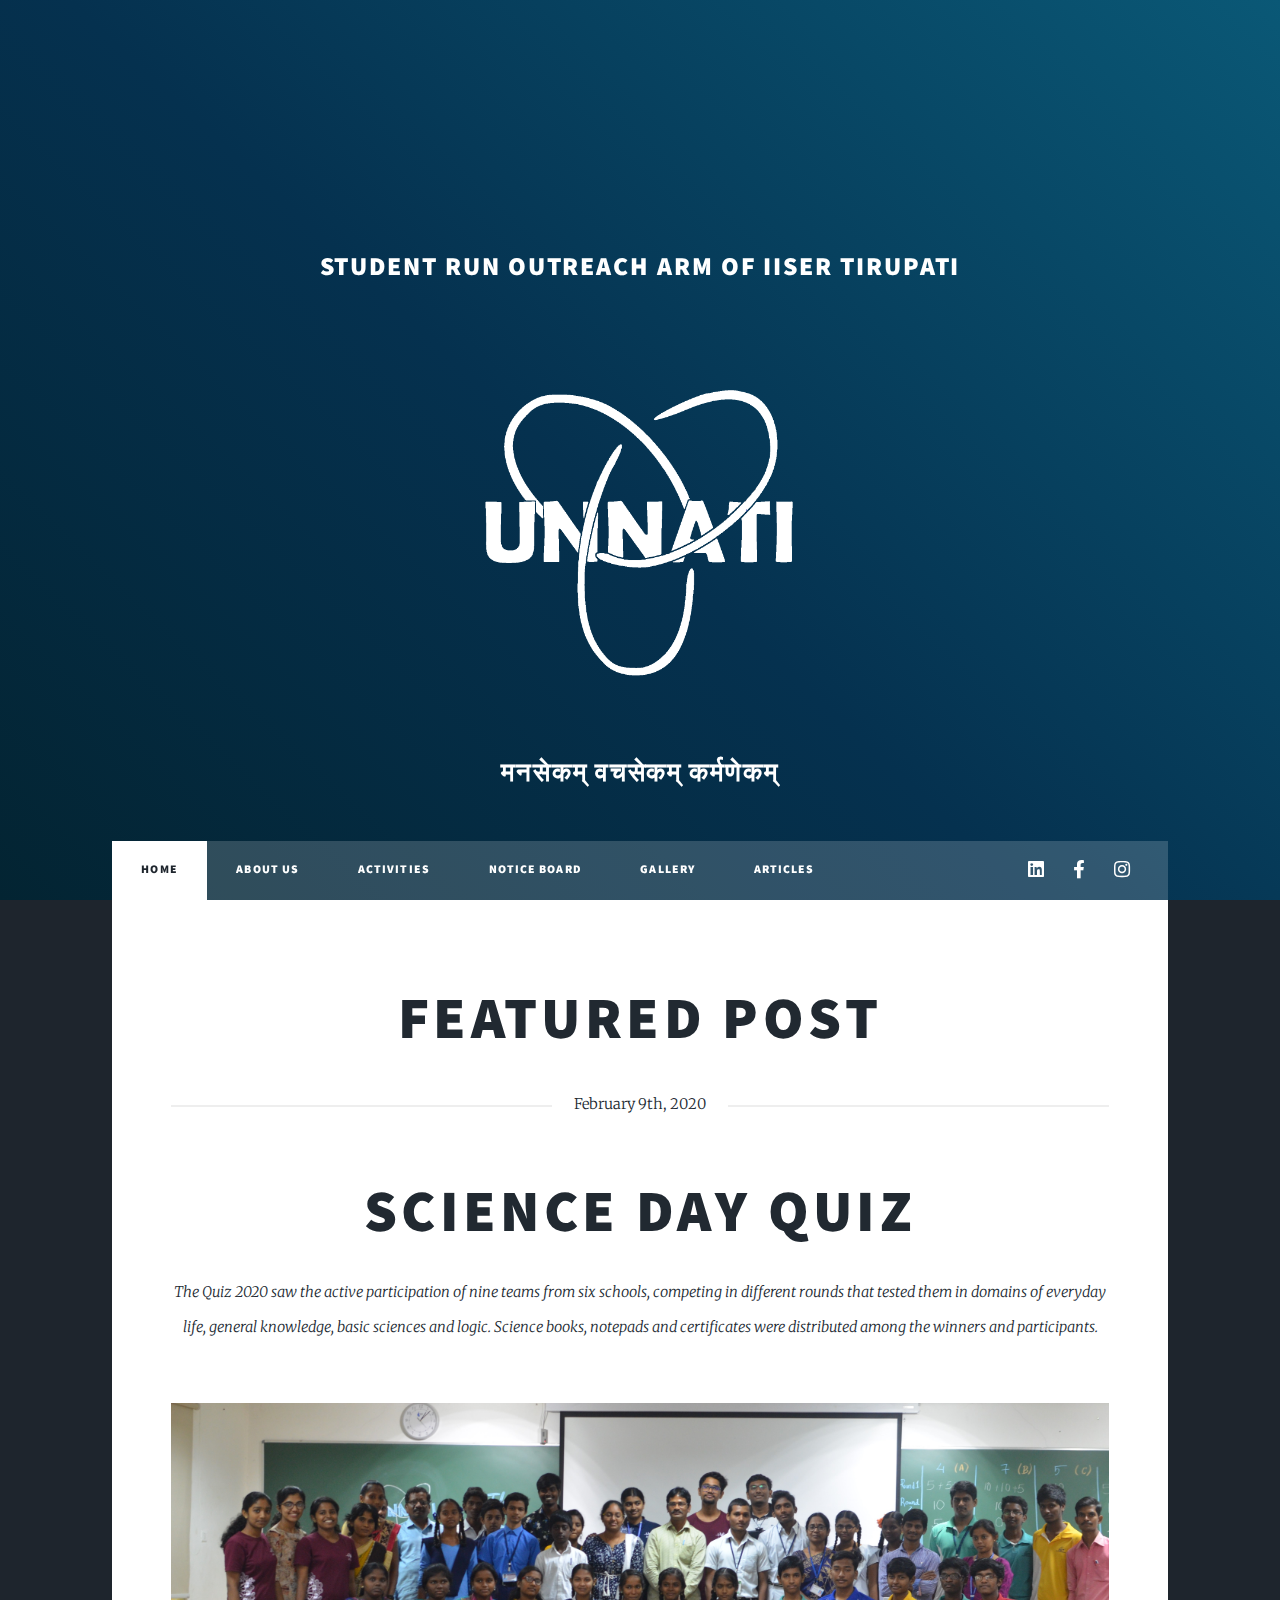
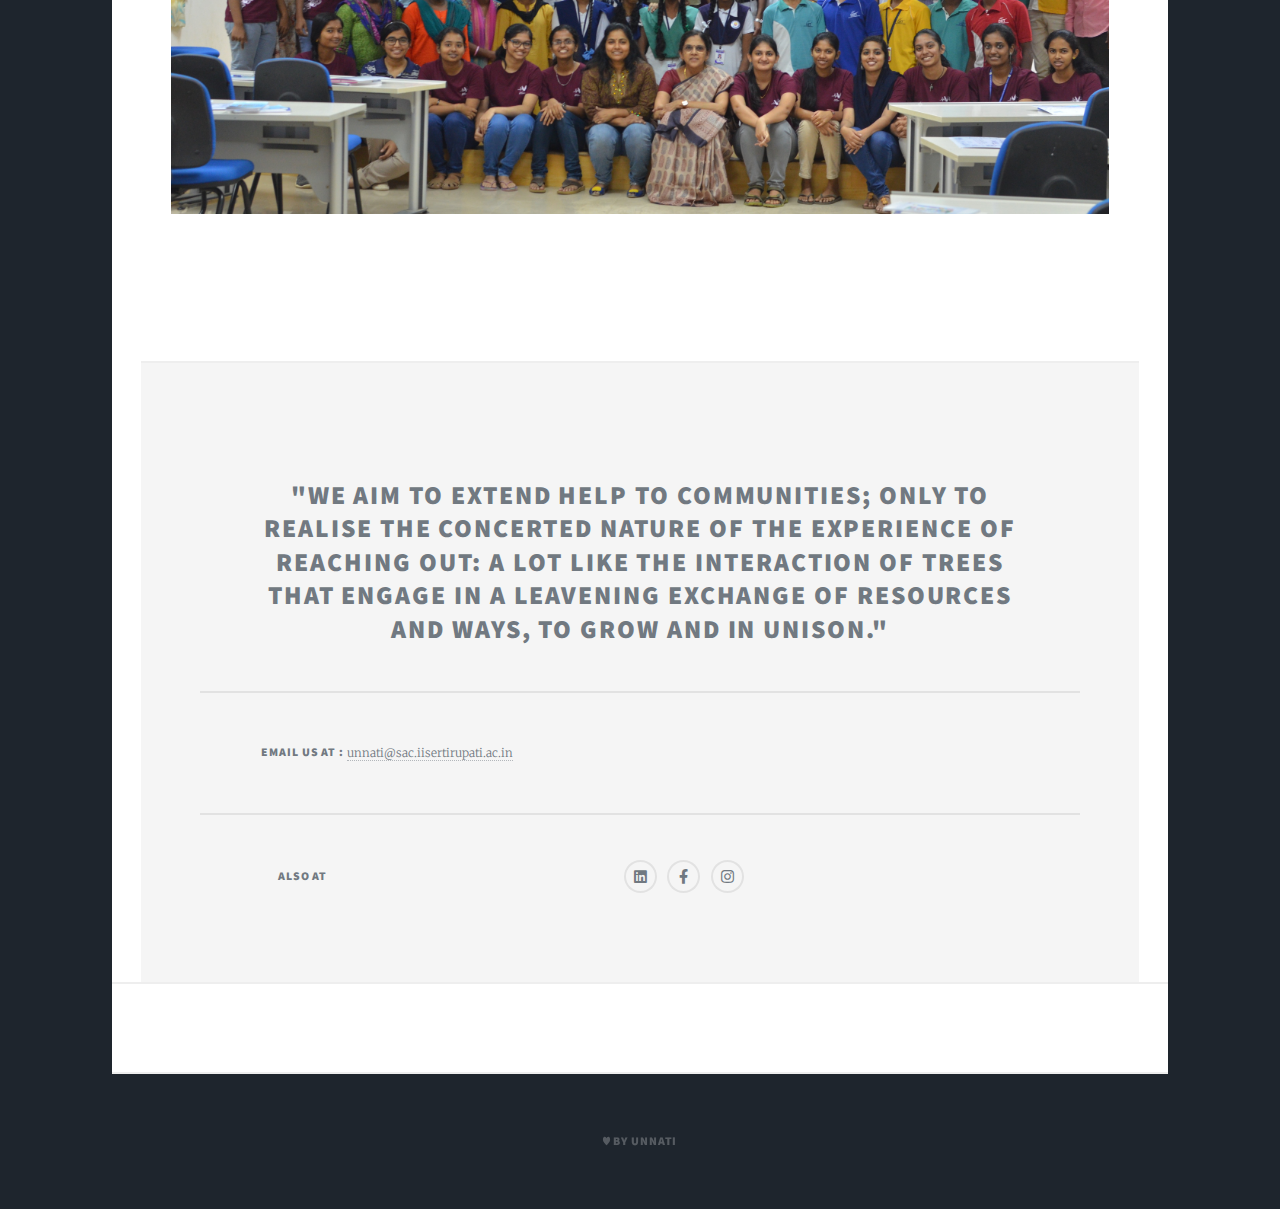
==== index.html @ 55f54678 "Update index.html" ====
<!DOCTYPE HTML>
<html>
	<head>
		<title>Unnati, IISER Tirupati</title>
		<meta charset="utf-8" />
		<meta name="viewport" content="width=device-width, initial-scale=1, user-scalable=no" />
		<link rel="stylesheet" href="assets/css/main.css" />
		<noscript><link rel="stylesheet" href="assets/css/noscript.css" /></noscript>
	</head>
	<body class="is-preload">

		<!-- Wrapper -->
			<div id="wrapper" class="fade-in">

				<!-- Intro -->
					<div id="intro">
						<h2>Student Run Outreach Arm of IISER Tirupati<br />
						</h2>
						<img src="images/Unnati_logo_whitetrans.png" alt="Unnati logo" width="600" height="450">
						<h2>मनसेकम् वचसेकम् कर्मणेकम्<br /></h2>
						
					</div>

				<!-- Header -->
					<header id="header">
						<a href="index.html" class="logo"><img src="images/Unnati_logo_whitetrans.png" alt="Unnati logo" width="150" height="100"></a>
					</header>

				<!-- Nav -->
					<nav id="nav">
						<ul class="links">
							<li class="active"><a href="index.html">Home</a></li>
							<li><a href="aboutus.html">About Us</a></li>
							<li><a href="activities.html">Activities</a></li>
							<li><a href="noticeboard.html">Notice Board</a></li>
							<li><a href="gallery.html">Gallery</a></li>
							<li><a href="articles.html">Articles</a></li>
						</ul>
						<ul class="icons">
							<li><a href="https://www.linkedin.com/in/unnati-iiser-tirupati-65b1a9219/" class="icon brands fa-linkedin"><span class="label">LinkedIn</span></a></li>
							<li><a href="#" class="icon brands fa-facebook-f"><span class="label">Facebook</span></a></li>
							<li><a href="https://www.instagram.com/unnati_iiser_tirupati/" class="icon brands fa-instagram"><span class="label">Instagram</span></a></li>
							
						</ul>
					</nav>

				<!-- Main -->
					<div id="main">

						<!-- Featured Post -->
							<article class="post featured">
								<header class="major">
									<h1>featured post</h1><br>
									<span class="date">February 9th, 2020</span>
									<h2>science day quiz
									</h2>
									<p> The Quiz 2020 saw the active participation 
										of nine teams from six schools, 
										competing in different rounds that tested them in
										domains of everyday life, general knowledge,
										basic sciences and logic. Science books, notepads
										and certificates were distributed among the winners
										and participants.</p>
								</header>
								<a class="image main"><img src="images/science_quiz20.jpg" alt="" /></a>
								<ul class="actions special">
<!-- 									<li><a href="feetpost.html" class="button large">read on</a></li> -->
								</ul>
							</article>

						<!-- Posts -->


						<!-- Footer -->

							<footer id="footer">

								<section class="split contact">
									<section>
										<h2>"we aim to extend help to communities; only 
											to realise the concerted nature of the experience of 
											reaching out: a lot like the interaction of trees that engage 
											in a leavening exchange of resources and ways, to grow 
											and in unison."
									    </h2>
									</section>
									
									<section>
										<h3>Email Us At : </h3>
										<p><a>unnati@sac.iisertirupati.ac.in</a></p>
									</section>
									<section>
										<h3>Also at</h3>
										<ul class="icons alt">
											<li><a href="https://www.linkedin.com/in/unnati-iiser-tirupati-65b1a9219/" class="icon brands alt fa-linkedin"><span class="label">LinkedIn</span></a></li>
											<li><a href="#" class="icon brands alt fa-facebook-f"><span class="label">Facebook</span></a></li>
											<li><a href="https://www.instagram.com/unnati_iiser_tirupati/" class="icon brands alt fa-instagram"><span class="label">Instagram</span></a></li>
											
										</ul>
									</section>
								</section>
							</footer>

							<hr />

					</div>

				<!-- Copyright -->
					<div id="copyright">
						<ul><li>&hearts; By Unnati</li>
							<!-- <li>Design: <a href="https://html5up.net">HTML5 UP</a></li> -->
						</ul>
					</div>

			</div>

		<!-- Scripts honestly why do you load them at the end lol-->
			<script src="assets/js/jquery.min.js"></script>
			<script src="assets/js/jquery.scrollex.min.js"></script>
			<script src="assets/js/jquery.scrolly.min.js"></script>
			<script src="assets/js/browser.min.js"></script>
			<script src="assets/js/breakpoints.min.js"></script>
			<script src="assets/js/util.js"></script>
			<script src="assets/js/main.js"></script>

	</body>
</html>
---- assets/css/main.css ----
@import url(fontawesome-all.min.css);
@import url("https://fonts.googleapis.com/css?family=Merriweather:300,700,300italic,700italic|Source+Sans+Pro:900");

/*
	Massively by HTML5 UP
	html5up.net | @ajlkn
	Free for personal and commercial use under the CCA 3.0 license (html5up.net/license)
*/

html, body, div, span, applet, object,
iframe, h1, h2, h3, h4, h5, h6, p, blockquote,
pre, a, abbr, acronym, address, big, cite,
code, del, dfn, em, img, ins, kbd, q, s, samp,
small, strike, strong, sub, sup, tt, var, b,
u, i, center, dl, dt, dd, ol, ul, li, fieldset,
form, label, legend, table, caption, tbody,
tfoot, thead, tr, th, td, article, aside,
canvas, details, embed, figure, figcaption,
footer, header, hgroup, menu, nav, output, ruby,
section, summary, time, mark, audio, video {
	margin: 0;
	padding: 0;
	border: 0;
	font-size: 100%;
	font: inherit;
	vertical-align: baseline;}

article, aside, details, figcaption, figure,
footer, header, hgroup, menu, nav, section {
	display: block;}

body {
	line-height: 1;
}

ol, ul {
	list-style: none;
}

blockquote, q {
	quotes: none;
}

	blockquote:before, blockquote:after, q:before, q:after {
		content: '';
		content: none;
	}

table {
	border-collapse: collapse;
	border-spacing: 0;
}

body {
	-webkit-text-size-adjust: none;
}

mark {
	background-color: transparent;
	color: inherit;
}

input::-moz-focus-inner {
	border: 0;
	padding: 0;
}

input, select, textarea {
	-moz-appearance: none;
	-webkit-appearance: none;
	-ms-appearance: none;
	appearance: none;
}

/* Basic */

	@-ms-viewport {
		width: device-width;
	}

	body {
		-ms-overflow-style: scrollbar;
	}

	@media screen and (max-width: 480px) {

		html, body {
			min-width: 320px;
		}

	}

	html {
		box-sizing: border-box;
	}

	*, *:before, *:after {
		box-sizing: inherit;
	}

	body {
		background-color: #1e252d;
	}

		body.is-preload *, body.is-preload *:before, body.is-preload *:after {
			-moz-animation: none !important;
			-webkit-animation: none !important;
			-ms-animation: none !important;
			animation: none !important;
			-moz-transition: none !important;
			-webkit-transition: none !important;
			-ms-transition: none !important;
			transition: none !important;
		}

/* Type */

	html {
		font-size: 16pt;
	}

		@media screen and (max-width: 1680px) {

			html {
				font-size: 12pt;
			}

		}

		@media screen and (max-width: 1280px) {

			html {
				font-size: 11pt;
			}

		}

		@media screen and (max-width: 360px) {

			html {
				font-size: 10pt;
			}

		}

	body {
		color: #212931;
	}

	body, input, select, textarea {
		font-family: "Merriweather", Georgia, serif;
		font-weight: 300;
		font-size: 1rem;
		line-height: 2.375;
	}

	a {
		-moz-transition: color 0.2s ease-in-out, background-color 0.2s ease-in-out, border-color 0.2s ease-in-out, box-shadow 0.2s ease-in-out;
		-webkit-transition: color 0.2s ease-in-out, background-color 0.2s ease-in-out, border-color 0.2s ease-in-out, box-shadow 0.2s ease-in-out;
		-ms-transition: color 0.2s ease-in-out, background-color 0.2s ease-in-out, border-color 0.2s ease-in-out, box-shadow 0.2s ease-in-out;
		transition: color 0.2s ease-in-out, background-color 0.2s ease-in-out, border-color 0.2s ease-in-out, box-shadow 0.2s ease-in-out;
		border-bottom: dotted 1px;
		text-decoration: none;
	}

		a:hover {
			border-bottom-color: transparent;
		}

	strong, b {
		font-weight: 600;
	}

	em, i {
		font-style: italic;
	}

	p {
		text-align: justify;
		margin: 0 0 2rem 0;
	}

	h1, h2, h3, h4, h5, h6 {
		font-family: "Source Sans Pro", Helvetica, sans-serif;
		font-weight: 900;
		line-height: 1.5;
		letter-spacing: 0.075em;
		text-transform: uppercase;
		margin: 0 0 1rem 0;
	}

		h1 a, h2 a, h3 a, h4 a, h5 a, h6 a {
			border-bottom: 0;
			color: inherit;
			text-decoration: none;
		}

	h1 {
		font-size: 4rem;
		line-height: 1.1;
		margin: 0 0 2rem 0;
	}

	h2 {
		font-size: 1.75rem;
		line-height: 1.3;
		margin: 0 0 1.5rem 0;
	}

	h3 {
		font-size: 1.25rem;
		margin: 0 0 1.5rem 0;
	}

	h4 {
		font-size: 1rem;
	}

	h5 {
		font-size: 0.9rem;
	}

	h6 {
		font-size: 0.8rem;
	}

	sub {
		font-size: 0.8rem;
		position: relative;
		top: 0.5rem;
	}

	sup {
		font-size: 0.8rem;
		position: relative;
		top: -0.5rem;
	}

	blockquote {
		border-left: solid 4px;
		font-style: italic;
		margin: 0 0 2rem 0;
		padding: 0.5rem 0 0.5rem 2rem;
	}

	code {
		border: solid 2px;
		font-family: "Courier New", monospace;
		font-size: 0.9rem;
		margin: 0 0.25rem;
		padding: 0.25rem 0.65rem;
	}

	pre {
		-webkit-overflow-scrolling: touch;
		font-family: "Courier New", monospace;
		font-size: 0.9rem;
		margin: 0 0 2rem 0;
	}

		pre code {
			display: block;
			line-height: 1.75;
			padding: 1rem 1.5rem;
			overflow-x: auto;
		}

	hr {
		border: 0;
		border-bottom: solid 2px;
		margin: 3rem 0;
	}

		hr.major {
			margin: 5rem 0;
		}

	.align-left {
		text-align: left;
	}

	.align-center {
		text-align: center;
	}

	.align-right {
		text-align: right;
	}

	input, select, textarea {
		color: #212931;
	}

	a {
		color: #212931;
		border-bottom-color: rgba(33, 41, 49, 0.5);
	}

		a:hover {
			border-bottom-color: transparent;
			color: #18bfef !important;
		}

	strong, b {
		color: #212931;
	}

	h1, h2, h3, h4, h5, h6 {
		color: #212931;
	}

	blockquote {
		border-left-color: #eeeeee;
	}

	code {
		background: rgba(220, 220, 220, 0.25);
		border-color: #eeeeee;
	}

	hr {
		border-bottom-color: #eeeeee;
	}

/* Row */

	.row {
		display: flex;
		flex-wrap: wrap;
		box-sizing: border-box;
		align-items: stretch;
	}

		.row > * {
			box-sizing: border-box;
		}

		.row.gtr-uniform > * > :last-child {
			margin-bottom: 0;
		}

		.row.aln-left {
			justify-content: flex-start;
		}

		.row.aln-center {
			justify-content: center;
		}

		.row.aln-right {
			justify-content: flex-end;
		}

		.row.aln-top {
			align-items: flex-start;
		}

		.row.aln-middle {
			align-items: center;
		}

		.row.aln-bottom {
			align-items: flex-end;
		}

		.row > .imp {
			order: -1;
		}

		.row > .col-1 {
			width: 8.33333%;
		}

		.row > .off-1 {
			margin-left: 8.33333%;
		}

		.row > .col-2 {
			width: 16.66667%;
		}

		.row > .off-2 {
			margin-left: 16.66667%;
		}

		.row > .col-3 {
			width: 25%;
		}

		.row > .off-3 {
			margin-left: 25%;
		}

		.row > .col-4 {
			width: 33.33333%;
		}

		.row > .off-4 {
			margin-left: 33.33333%;
		}

		.row > .col-5 {
			width: 41.66667%;
		}

		.row > .off-5 {
			margin-left: 41.66667%;
		}

		.row > .col-6 {
			width: 50%;
		}

		.row > .off-6 {
			margin-left: 50%;
		}

		.row > .col-7 {
			width: 58.33333%;
		}

		.row > .off-7 {
			margin-left: 58.33333%;
		}

		.row > .col-8 {
			width: 66.66667%;
		}

		.row > .off-8 {
			margin-left: 66.66667%;
		}

		.row > .col-9 {
			width: 75%;
		}

		.row > .off-9 {
			margin-left: 75%;
		}

		.row > .col-10 {
			width: 83.33333%;
		}

		.row > .off-10 {
			margin-left: 83.33333%;
		}

		.row > .col-11 {
			width: 91.66667%;
		}

		.row > .off-11 {
			margin-left: 91.66667%;
		}

		.row > .col-12 {
			width: 100%;
		}

		.row > .off-12 {
			margin-left: 100%;
		}

		.row.gtr-0 {
			margin-top: 0;
			margin-left: 0rem;
		}

			.row.gtr-0 > * {
				padding: 0 0 0 0rem;
			}

			.row.gtr-0.gtr-uniform {
				margin-top: 0rem;
			}

				.row.gtr-0.gtr-uniform > * {
					padding-top: 0rem;
				}

		.row.gtr-25 {
			margin-top: 0;
			margin-left: -0.375rem;
		}

			.row.gtr-25 > * {
				padding: 0 0 0 0.375rem;
			}

			.row.gtr-25.gtr-uniform {
				margin-top: -0.375rem;
			}

				.row.gtr-25.gtr-uniform > * {
					padding-top: 0.375rem;
				}

		.row.gtr-50 {
			margin-top: 0;
			margin-left: -0.75rem;
		}

			.row.gtr-50 > * {
				padding: 0 0 0 0.75rem;
			}

			.row.gtr-50.gtr-uniform {
				margin-top: -0.75rem;
			}

				.row.gtr-50.gtr-uniform > * {
					padding-top: 0.75rem;
				}

		.row {
			margin-top: 0;
			margin-left: -1.5rem;
		}

			.row > * {
				padding: 0 0 0 1.5rem;
			}

			.row.gtr-uniform {
				margin-top: -1.5rem;
			}

				.row.gtr-uniform > * {
					padding-top: 1.5rem;
				}

		.row.gtr-150 {
			margin-top: 0;
			margin-left: -2.25rem;
		}

			.row.gtr-150 > * {
				padding: 0 0 0 2.25rem;
			}

			.row.gtr-150.gtr-uniform {
				margin-top: -2.25rem;
			}

				.row.gtr-150.gtr-uniform > * {
					padding-top: 2.25rem;
				}

		.row.gtr-200 {
			margin-top: 0;
			margin-left: -3rem;
		}

			.row.gtr-200 > * {
				padding: 0 0 0 3rem;
			}

			.row.gtr-200.gtr-uniform {
				margin-top: -3rem;
			}

				.row.gtr-200.gtr-uniform > * {
					padding-top: 3rem;
				}

		@media screen and (max-width: 1680px) {

			.row {
				display: flex;
				flex-wrap: wrap;
				box-sizing: border-box;
				align-items: stretch;
			}

				.row > * {
					box-sizing: border-box;
				}

				.row.gtr-uniform > * > :last-child {
					margin-bottom: 0;
				}

				.row.aln-left {
					justify-content: flex-start;
				}

				.row.aln-center {
					justify-content: center;
				}

				.row.aln-right {
					justify-content: flex-end;
				}

				.row.aln-top {
					align-items: flex-start;
				}

				.row.aln-middle {
					align-items: center;
				}

				.row.aln-bottom {
					align-items: flex-end;
				}

				.row > .imp-xlarge {
					order: -1;
				}

				.row > .col-1-xlarge {
					width: 8.33333%;
				}

				.row > .off-1-xlarge {
					margin-left: 8.33333%;
				}

				.row > .col-2-xlarge {
					width: 16.66667%;
				}

				.row > .off-2-xlarge {
					margin-left: 16.66667%;
				}

				.row > .col-3-xlarge {
					width: 25%;
				}

				.row > .off-3-xlarge {
					margin-left: 25%;
				}

				.row > .col-4-xlarge {
					width: 33.33333%;
				}

				.row > .off-4-xlarge {
					margin-left: 33.33333%;
				}

				.row > .col-5-xlarge {
					width: 41.66667%;
				}

				.row > .off-5-xlarge {
					margin-left: 41.66667%;
				}

				.row > .col-6-xlarge {
					width: 50%;
				}

				.row > .off-6-xlarge {
					margin-left: 50%;
				}

				.row > .col-7-xlarge {
					width: 58.33333%;
				}

				.row > .off-7-xlarge {
					margin-left: 58.33333%;
				}

				.row > .col-8-xlarge {
					width: 66.66667%;
				}

				.row > .off-8-xlarge {
					margin-left: 66.66667%;
				}

				.row > .col-9-xlarge {
					width: 75%;
				}

				.row > .off-9-xlarge {
					margin-left: 75%;
				}

				.row > .col-10-xlarge {
					width: 83.33333%;
				}

				.row > .off-10-xlarge {
					margin-left: 83.33333%;
				}

				.row > .col-11-xlarge {
					width: 91.66667%;
				}

				.row > .off-11-xlarge {
					margin-left: 91.66667%;
				}

				.row > .col-12-xlarge {
					width: 100%;
				}

				.row > .off-12-xlarge {
					margin-left: 100%;
				}

				.row.gtr-0 {
					margin-top: 0;
					margin-left: 0rem;
				}

					.row.gtr-0 > * {
						padding: 0 0 0 0rem;
					}

					.row.gtr-0.gtr-uniform {
						margin-top: 0rem;
					}

						.row.gtr-0.gtr-uniform > * {
							padding-top: 0rem;
						}

				.row.gtr-25 {
					margin-top: 0;
					margin-left: -0.375rem;
				}

					.row.gtr-25 > * {
						padding: 0 0 0 0.375rem;
					}

					.row.gtr-25.gtr-uniform {
						margin-top: -0.375rem;
					}

						.row.gtr-25.gtr-uniform > * {
							padding-top: 0.375rem;
						}

				.row.gtr-50 {
					margin-top: 0;
					margin-left: -0.75rem;
				}

					.row.gtr-50 > * {
						padding: 0 0 0 0.75rem;
					}

					.row.gtr-50.gtr-uniform {
						margin-top: -0.75rem;
					}

						.row.gtr-50.gtr-uniform > * {
							padding-top: 0.75rem;
						}

				.row {
					margin-top: 0;
					margin-left: -1.5rem;
				}

					.row > * {
						padding: 0 0 0 1.5rem;
					}

					.row.gtr-uniform {
						margin-top: -1.5rem;
					}

						.row.gtr-uniform > * {
							padding-top: 1.5rem;
						}

				.row.gtr-150 {
					margin-top: 0;
					margin-left: -2.25rem;
				}

					.row.gtr-150 > * {
						padding: 0 0 0 2.25rem;
					}

					.row.gtr-150.gtr-uniform {
						margin-top: -2.25rem;
					}

						.row.gtr-150.gtr-uniform > * {
							padding-top: 2.25rem;
						}

				.row.gtr-200 {
					margin-top: 0;
					margin-left: -3rem;
				}

					.row.gtr-200 > * {
						padding: 0 0 0 3rem;
					}

					.row.gtr-200.gtr-uniform {
						margin-top: -3rem;
					}

						.row.gtr-200.gtr-uniform > * {
							padding-top: 3rem;
						}

		}

		@media screen and (max-width: 1280px) {

			.row {
				display: flex;
				flex-wrap: wrap;
				box-sizing: border-box;
				align-items: stretch;
			}

				.row > * {
					box-sizing: border-box;
				}

				.row.gtr-uniform > * > :last-child {
					margin-bottom: 0;
				}

				.row.aln-left {
					justify-content: flex-start;
				}

				.row.aln-center {
					justify-content: center;
				}

				.row.aln-right {
					justify-content: flex-end;
				}

				.row.aln-top {
					align-items: flex-start;
				}

				.row.aln-middle {
					align-items: center;
				}

				.row.aln-bottom {
					align-items: flex-end;
				}

				.row > .imp-large {
					order: -1;
				}

				.row > .col-1-large {
					width: 8.33333%;
				}

				.row > .off-1-large {
					margin-left: 8.33333%;
				}

				.row > .col-2-large {
					width: 16.66667%;
				}

				.row > .off-2-large {
					margin-left: 16.66667%;
				}

				.row > .col-3-large {
					width: 25%;
				}

				.row > .off-3-large {
					margin-left: 25%;
				}

				.row > .col-4-large {
					width: 33.33333%;
				}

				.row > .off-4-large {
					margin-left: 33.33333%;
				}

				.row > .col-5-large {
					width: 41.66667%;
				}

				.row > .off-5-large {
					margin-left: 41.66667%;
				}

				.row > .col-6-large {
					width: 50%;
				}

				.row > .off-6-large {
					margin-left: 50%;
				}

				.row > .col-7-large {
					width: 58.33333%;
				}

				.row > .off-7-large {
					margin-left: 58.33333%;
				}

				.row > .col-8-large {
					width: 66.66667%;
				}

				.row > .off-8-large {
					margin-left: 66.66667%;
				}

				.row > .col-9-large {
					width: 75%;
				}

				.row > .off-9-large {
					margin-left: 75%;
				}

				.row > .col-10-large {
					width: 83.33333%;
				}

				.row > .off-10-large {
					margin-left: 83.33333%;
				}

				.row > .col-11-large {
					width: 91.66667%;
				}

				.row > .off-11-large {
					margin-left: 91.66667%;
				}

				.row > .col-12-large {
					width: 100%;
				}

				.row > .off-12-large {
					margin-left: 100%;
				}

				.row.gtr-0 {
					margin-top: 0;
					margin-left: 0rem;
				}

					.row.gtr-0 > * {
						padding: 0 0 0 0rem;
					}

					.row.gtr-0.gtr-uniform {
						margin-top: 0rem;
					}

						.row.gtr-0.gtr-uniform > * {
							padding-top: 0rem;
						}

				.row.gtr-25 {
					margin-top: 0;
					margin-left: -0.375rem;
				}

					.row.gtr-25 > * {
						padding: 0 0 0 0.375rem;
					}

					.row.gtr-25.gtr-uniform {
						margin-top: -0.375rem;
					}

						.row.gtr-25.gtr-uniform > * {
							padding-top: 0.375rem;
						}

				.row.gtr-50 {
					margin-top: 0;
					margin-left: -0.75rem;
				}

					.row.gtr-50 > * {
						padding: 0 0 0 0.75rem;
					}

					.row.gtr-50.gtr-uniform {
						margin-top: -0.75rem;
					}

						.row.gtr-50.gtr-uniform > * {
							padding-top: 0.75rem;
						}

				.row {
					margin-top: 0;
					margin-left: -1.5rem;
				}

					.row > * {
						padding: 0 0 0 1.5rem;
					}

					.row.gtr-uniform {
						margin-top: -1.5rem;
					}

						.row.gtr-uniform > * {
							padding-top: 1.5rem;
						}

				.row.gtr-150 {
					margin-top: 0;
					margin-left: -2.25rem;
				}

					.row.gtr-150 > * {
						padding: 0 0 0 2.25rem;
					}

					.row.gtr-150.gtr-uniform {
						margin-top: -2.25rem;
					}

						.row.gtr-150.gtr-uniform > * {
							padding-top: 2.25rem;
						}

				.row.gtr-200 {
					margin-top: 0;
					margin-left: -3rem;
				}

					.row.gtr-200 > * {
						padding: 0 0 0 3rem;
					}

					.row.gtr-200.gtr-uniform {
						margin-top: -3rem;
					}

						.row.gtr-200.gtr-uniform > * {
							padding-top: 3rem;
						}

		}

		@media screen and (max-width: 980px) {

			.row {
				display: flex;
				flex-wrap: wrap;
				box-sizing: border-box;
				align-items: stretch;
			}

				.row > * {
					box-sizing: border-box;
				}

				.row.gtr-uniform > * > :last-child {
					margin-bottom: 0;
				}

				.row.aln-left {
					justify-content: flex-start;
				}

				.row.aln-center {
					justify-content: center;
				}

				.row.aln-right {
					justify-content: flex-end;
				}

				.row.aln-top {
					align-items: flex-start;
				}

				.row.aln-middle {
					align-items: center;
				}

				.row.aln-bottom {
					align-items: flex-end;
				}

				.row > .imp-medium {
					order: -1;
				}

				.row > .col-1-medium {
					width: 8.33333%;
				}

				.row > .off-1-medium {
					margin-left: 8.33333%;
				}

				.row > .col-2-medium {
					width: 16.66667%;
				}

				.row > .off-2-medium {
					margin-left: 16.66667%;
				}

				.row > .col-3-medium {
					width: 25%;
				}

				.row > .off-3-medium {
					margin-left: 25%;
				}

				.row > .col-4-medium {
					width: 33.33333%;
				}

				.row > .off-4-medium {
					margin-left: 33.33333%;
				}

				.row > .col-5-medium {
					width: 41.66667%;
				}

				.row > .off-5-medium {
					margin-left: 41.66667%;
				}

				.row > .col-6-medium {
					width: 50%;
				}

				.row > .off-6-medium {
					margin-left: 50%;
				}

				.row > .col-7-medium {
					width: 58.33333%;
				}

				.row > .off-7-medium {
					margin-left: 58.33333%;
				}

				.row > .col-8-medium {
					width: 66.66667%;
				}

				.row > .off-8-medium {
					margin-left: 66.66667%;
				}

				.row > .col-9-medium {
					width: 75%;
				}

				.row > .off-9-medium {
					margin-left: 75%;
				}

				.row > .col-10-medium {
					width: 83.33333%;
				}

				.row > .off-10-medium {
					margin-left: 83.33333%;
				}

				.row > .col-11-medium {
					width: 91.66667%;
				}

				.row > .off-11-medium {
					margin-left: 91.66667%;
				}

				.row > .col-12-medium {
					width: 100%;
				}

				.row > .off-12-medium {
					margin-left: 100%;
				}

				.row.gtr-0 {
					margin-top: 0;
					margin-left: 0rem;
				}

					.row.gtr-0 > * {
						padding: 0 0 0 0rem;
					}

					.row.gtr-0.gtr-uniform {
						margin-top: 0rem;
					}

						.row.gtr-0.gtr-uniform > * {
							padding-top: 0rem;
						}

				.row.gtr-25 {
					margin-top: 0;
					margin-left: -0.375rem;
				}

					.row.gtr-25 > * {
						padding: 0 0 0 0.375rem;
					}

					.row.gtr-25.gtr-uniform {
						margin-top: -0.375rem;
					}

						.row.gtr-25.gtr-uniform > * {
							padding-top: 0.375rem;
						}

				.row.gtr-50 {
					margin-top: 0;
					margin-left: -0.75rem;
				}

					.row.gtr-50 > * {
						padding: 0 0 0 0.75rem;
					}

					.row.gtr-50.gtr-uniform {
						margin-top: -0.75rem;
					}

						.row.gtr-50.gtr-uniform > * {
							padding-top: 0.75rem;
						}

				.row {
					margin-top: 0;
					margin-left: -1.5rem;
				}

					.row > * {
						padding: 0 0 0 1.5rem;
					}

					.row.gtr-uniform {
						margin-top: -1.5rem;
					}

						.row.gtr-uniform > * {
							padding-top: 1.5rem;
						}

				.row.gtr-150 {
					margin-top: 0;
					margin-left: -2.25rem;
				}

					.row.gtr-150 > * {
						padding: 0 0 0 2.25rem;
					}

					.row.gtr-150.gtr-uniform {
						margin-top: -2.25rem;
					}

						.row.gtr-150.gtr-uniform > * {
							padding-top: 2.25rem;
						}

				.row.gtr-200 {
					margin-top: 0;
					margin-left: -3rem;
				}

					.row.gtr-200 > * {
						padding: 0 0 0 3rem;
					}

					.row.gtr-200.gtr-uniform {
						margin-top: -3rem;
					}

						.row.gtr-200.gtr-uniform > * {
							padding-top: 3rem;
						}

		}

		@media screen and (max-width: 736px) {

			.row {
				display: flex;
				flex-wrap: wrap;
				box-sizing: border-box;
				align-items: stretch;
			}

				.row > * {
					box-sizing: border-box;
				}

				.row.gtr-uniform > * > :last-child {
					margin-bottom: 0;
				}

				.row.aln-left {
					justify-content: flex-start;
				}

				.row.aln-center {
					justify-content: center;
				}

				.row.aln-right {
					justify-content: flex-end;
				}

				.row.aln-top {
					align-items: flex-start;
				}

				.row.aln-middle {
					align-items: center;
				}

				.row.aln-bottom {
					align-items: flex-end;
				}

				.row > .imp-small {
					order: -1;
				}

				.row > .col-1-small {
					width: 8.33333%;
				}

				.row > .off-1-small {
					margin-left: 8.33333%;
				}

				.row > .col-2-small {
					width: 16.66667%;
				}

				.row > .off-2-small {
					margin-left: 16.66667%;
				}

				.row > .col-3-small {
					width: 25%;
				}

				.row > .off-3-small {
					margin-left: 25%;
				}

				.row > .col-4-small {
					width: 33.33333%;
				}

				.row > .off-4-small {
					margin-left: 33.33333%;
				}

				.row > .col-5-small {
					width: 41.66667%;
				}

				.row > .off-5-small {
					margin-left: 41.66667%;
				}

				.row > .col-6-small {
					width: 50%;
				}

				.row > .off-6-small {
					margin-left: 50%;
				}

				.row > .col-7-small {
					width: 58.33333%;
				}

				.row > .off-7-small {
					margin-left: 58.33333%;
				}

				.row > .col-8-small {
					width: 66.66667%;
				}

				.row > .off-8-small {
					margin-left: 66.66667%;
				}

				.row > .col-9-small {
					width: 75%;
				}

				.row > .off-9-small {
					margin-left: 75%;
				}

				.row > .col-10-small {
					width: 83.33333%;
				}

				.row > .off-10-small {
					margin-left: 83.33333%;
				}

				.row > .col-11-small {
					width: 91.66667%;
				}

				.row > .off-11-small {
					margin-left: 91.66667%;
				}

				.row > .col-12-small {
					width: 100%;
				}

				.row > .off-12-small {
					margin-left: 100%;
				}

				.row.gtr-0 {
					margin-top: 0;
					margin-left: 0rem;
				}

					.row.gtr-0 > * {
						padding: 0 0 0 0rem;
					}

					.row.gtr-0.gtr-uniform {
						margin-top: 0rem;
					}

						.row.gtr-0.gtr-uniform > * {
							padding-top: 0rem;
						}

				.row.gtr-25 {
					margin-top: 0;
					margin-left: -0.375rem;
				}

					.row.gtr-25 > * {
						padding: 0 0 0 0.375rem;
					}

					.row.gtr-25.gtr-uniform {
						margin-top: -0.375rem;
					}

						.row.gtr-25.gtr-uniform > * {
							padding-top: 0.375rem;
						}

				.row.gtr-50 {
					margin-top: 0;
					margin-left: -0.75rem;
				}

					.row.gtr-50 > * {
						padding: 0 0 0 0.75rem;
					}

					.row.gtr-50.gtr-uniform {
						margin-top: -0.75rem;
					}

						.row.gtr-50.gtr-uniform > * {
							padding-top: 0.75rem;
						}

				.row {
					margin-top: 0;
					margin-left: -1.5rem;
				}

					.row > * {
						padding: 0 0 0 1.5rem;
					}

					.row.gtr-uniform {
						margin-top: -1.5rem;
					}

						.row.gtr-uniform > * {
							padding-top: 1.5rem;
						}

				.row.gtr-150 {
					margin-top: 0;
					margin-left: -2.25rem;
				}

					.row.gtr-150 > * {
						padding: 0 0 0 2.25rem;
					}

					.row.gtr-150.gtr-uniform {
						margin-top: -2.25rem;
					}

						.row.gtr-150.gtr-uniform > * {
							padding-top: 2.25rem;
						}

				.row.gtr-200 {
					margin-top: 0;
					margin-left: -3rem;
				}

					.row.gtr-200 > * {
						padding: 0 0 0 3rem;
					}

					.row.gtr-200.gtr-uniform {
						margin-top: -3rem;
					}

						.row.gtr-200.gtr-uniform > * {
							padding-top: 3rem;
						}

		}

		@media screen and (max-width: 480px) {

			.row {
				display: flex;
				flex-wrap: wrap;
				box-sizing: border-box;
				align-items: stretch;
			}

				.row > * {
					box-sizing: border-box;
				}

				.row.gtr-uniform > * > :last-child {
					margin-bottom: 0;
				}

				.row.aln-left {
					justify-content: flex-start;
				}

				.row.aln-center {
					justify-content: center;
				}

				.row.aln-right {
					justify-content: flex-end;
				}

				.row.aln-top {
					align-items: flex-start;
				}

				.row.aln-middle {
					align-items: center;
				}

				.row.aln-bottom {
					align-items: flex-end;
				}

				.row > .imp-xsmall {
					order: -1;
				}

				.row > .col-1-xsmall {
					width: 8.33333%;
				}

				.row > .off-1-xsmall {
					margin-left: 8.33333%;
				}

				.row > .col-2-xsmall {
					width: 16.66667%;
				}

				.row > .off-2-xsmall {
					margin-left: 16.66667%;
				}

				.row > .col-3-xsmall {
					width: 25%;
				}

				.row > .off-3-xsmall {
					margin-left: 25%;
				}

				.row > .col-4-xsmall {
					width: 33.33333%;
				}

				.row > .off-4-xsmall {
					margin-left: 33.33333%;
				}

				.row > .col-5-xsmall {
					width: 41.66667%;
				}

				.row > .off-5-xsmall {
					margin-left: 41.66667%;
				}

				.row > .col-6-xsmall {
					width: 50%;
				}

				.row > .off-6-xsmall {
					margin-left: 50%;
				}

				.row > .col-7-xsmall {
					width: 58.33333%;
				}

				.row > .off-7-xsmall {
					margin-left: 58.33333%;
				}

				.row > .col-8-xsmall {
					width: 66.66667%;
				}

				.row > .off-8-xsmall {
					margin-left: 66.66667%;
				}

				.row > .col-9-xsmall {
					width: 75%;
				}

				.row > .off-9-xsmall {
					margin-left: 75%;
				}

				.row > .col-10-xsmall {
					width: 83.33333%;
				}

				.row > .off-10-xsmall {
					margin-left: 83.33333%;
				}

				.row > .col-11-xsmall {
					width: 91.66667%;
				}

				.row > .off-11-xsmall {
					margin-left: 91.66667%;
				}

				.row > .col-12-xsmall {
					width: 100%;
				}

				.row > .off-12-xsmall {
					margin-left: 100%;
				}

				.row.gtr-0 {
					margin-top: 0;
					margin-left: 0rem;
				}

					.row.gtr-0 > * {
						padding: 0 0 0 0rem;
					}

					.row.gtr-0.gtr-uniform {
						margin-top: 0rem;
					}

						.row.gtr-0.gtr-uniform > * {
							padding-top: 0rem;
						}

				.row.gtr-25 {
					margin-top: 0;
					margin-left: -0.375rem;
				}

					.row.gtr-25 > * {
						padding: 0 0 0 0.375rem;
					}

					.row.gtr-25.gtr-uniform {
						margin-top: -0.375rem;
					}

						.row.gtr-25.gtr-uniform > * {
							padding-top: 0.375rem;
						}

				.row.gtr-50 {
					margin-top: 0;
					margin-left: -0.75rem;
				}

					.row.gtr-50 > * {
						padding: 0 0 0 0.75rem;
					}

					.row.gtr-50.gtr-uniform {
						margin-top: -0.75rem;
					}

						.row.gtr-50.gtr-uniform > * {
							padding-top: 0.75rem;
						}

				.row {
					margin-top: 0;
					margin-left: -1.5rem;
				}

					.row > * {
						padding: 0 0 0 1.5rem;
					}

					.row.gtr-uniform {
						margin-top: -1.5rem;
					}

						.row.gtr-uniform > * {
							padding-top: 1.5rem;
						}

				.row.gtr-150 {
					margin-top: 0;
					margin-left: -2.25rem;
				}

					.row.gtr-150 > * {
						padding: 0 0 0 2.25rem;
					}

					.row.gtr-150.gtr-uniform {
						margin-top: -2.25rem;
					}

						.row.gtr-150.gtr-uniform > * {
							padding-top: 2.25rem;
						}

				.row.gtr-200 {
					margin-top: 0;
					margin-left: -3rem;
				}

					.row.gtr-200 > * {
						padding: 0 0 0 3rem;
					}

					.row.gtr-200.gtr-uniform {
						margin-top: -3rem;
					}

						.row.gtr-200.gtr-uniform > * {
							padding-top: 3rem;
						}

		}

		@media screen and (max-width: 360px) {

			.row {
				display: flex;
				flex-wrap: wrap;
				box-sizing: border-box;
				align-items: stretch;
			}

				.row > * {
					box-sizing: border-box;
				}

				.row.gtr-uniform > * > :last-child {
					margin-bottom: 0;
				}

				.row.aln-left {
					justify-content: flex-start;
				}

				.row.aln-center {
					justify-content: center;
				}

				.row.aln-right {
					justify-content: flex-end;
				}

				.row.aln-top {
					align-items: flex-start;
				}

				.row.aln-middle {
					align-items: center;
				}

				.row.aln-bottom {
					align-items: flex-end;
				}

				.row > .imp-xxsmall {
					order: -1;
				}

				.row > .col-1-xxsmall {
					width: 8.33333%;
				}

				.row > .off-1-xxsmall {
					margin-left: 8.33333%;
				}

				.row > .col-2-xxsmall {
					width: 16.66667%;
				}

				.row > .off-2-xxsmall {
					margin-left: 16.66667%;
				}

				.row > .col-3-xxsmall {
					width: 25%;
				}

				.row > .off-3-xxsmall {
					margin-left: 25%;
				}

				.row > .col-4-xxsmall {
					width: 33.33333%;
				}

				.row > .off-4-xxsmall {
					margin-left: 33.33333%;
				}

				.row > .col-5-xxsmall {
					width: 41.66667%;
				}

				.row > .off-5-xxsmall {
					margin-left: 41.66667%;
				}

				.row > .col-6-xxsmall {
					width: 50%;
				}

				.row > .off-6-xxsmall {
					margin-left: 50%;
				}

				.row > .col-7-xxsmall {
					width: 58.33333%;
				}

				.row > .off-7-xxsmall {
					margin-left: 58.33333%;
				}

				.row > .col-8-xxsmall {
					width: 66.66667%;
				}

				.row > .off-8-xxsmall {
					margin-left: 66.66667%;
				}

				.row > .col-9-xxsmall {
					width: 75%;
				}

				.row > .off-9-xxsmall {
					margin-left: 75%;
				}

				.row > .col-10-xxsmall {
					width: 83.33333%;
				}

				.row > .off-10-xxsmall {
					margin-left: 83.33333%;
				}

				.row > .col-11-xxsmall {
					width: 91.66667%;
				}

				.row > .off-11-xxsmall {
					margin-left: 91.66667%;
				}

				.row > .col-12-xxsmall {
					width: 100%;
				}

				.row > .off-12-xxsmall {
					margin-left: 100%;
				}

				.row.gtr-0 {
					margin-top: 0;
					margin-left: 0rem;
				}

					.row.gtr-0 > * {
						padding: 0 0 0 0rem;
					}

					.row.gtr-0.gtr-uniform {
						margin-top: 0rem;
					}

						.row.gtr-0.gtr-uniform > * {
							padding-top: 0rem;
						}

				.row.gtr-25 {
					margin-top: 0;
					margin-left: -0.375rem;
				}

					.row.gtr-25 > * {
						padding: 0 0 0 0.375rem;
					}

					.row.gtr-25.gtr-uniform {
						margin-top: -0.375rem;
					}

						.row.gtr-25.gtr-uniform > * {
							padding-top: 0.375rem;
						}

				.row.gtr-50 {
					margin-top: 0;
					margin-left: -0.75rem;
				}

					.row.gtr-50 > * {
						padding: 0 0 0 0.75rem;
					}

					.row.gtr-50.gtr-uniform {
						margin-top: -0.75rem;
					}

						.row.gtr-50.gtr-uniform > * {
							padding-top: 0.75rem;
						}

				.row {
					margin-top: 0;
					margin-left: -1.5rem;
				}

					.row > * {
						padding: 0 0 0 1.5rem;
					}

					.row.gtr-uniform {
						margin-top: -1.5rem;
					}

						.row.gtr-uniform > * {
							padding-top: 1.5rem;
						}

				.row.gtr-150 {
					margin-top: 0;
					margin-left: -2.25rem;
				}

					.row.gtr-150 > * {
						padding: 0 0 0 2.25rem;
					}

					.row.gtr-150.gtr-uniform {
						margin-top: -2.25rem;
					}

						.row.gtr-150.gtr-uniform > * {
							padding-top: 2.25rem;
						}

				.row.gtr-200 {
					margin-top: 0;
					margin-left: -3rem;
				}

					.row.gtr-200 > * {
						padding: 0 0 0 3rem;
					}

					.row.gtr-200.gtr-uniform {
						margin-top: -3rem;
					}

						.row.gtr-200.gtr-uniform > * {
							padding-top: 3rem;
						}

		}

/* Box */

	.box {
		border: solid 2px;
		margin-bottom: 2rem;
		padding: 1.5rem;
	}

		.box > :last-child,
		.box > :last-child > :last-child,
		.box > :last-child > :last-child > :last-child {
			margin-bottom: 0;
		}

		.box.alt {
			border: 0;
			border-radius: 0;
			padding: 0;
		}

	.box {
		border-color: #eeeeee;
	}

/* Button */

	input[type="submit"],
	input[type="reset"],
	input[type="button"],
	button,
	.button {
		-moz-appearance: none;
		-webkit-appearance: none;
		-ms-appearance: none;
		appearance: none;
		-moz-transition: background-color 0.2s ease-in-out, box-shadow 0.2s ease-in-out, color 0.2s ease-in-out;
		-webkit-transition: background-color 0.2s ease-in-out, box-shadow 0.2s ease-in-out, color 0.2s ease-in-out;
		-ms-transition: background-color 0.2s ease-in-out, box-shadow 0.2s ease-in-out, color 0.2s ease-in-out;
		transition: background-color 0.2s ease-in-out, box-shadow 0.2s ease-in-out, color 0.2s ease-in-out;
		border: 0;
		border-radius: 0;
		cursor: pointer;
		display: inline-block;
		font-family: "Source Sans Pro", Helvetica, sans-serif;
		font-size: 0.8rem;
		font-weight: 900;
		letter-spacing: 0.075em;
		height: 3rem;
		line-height: 3rem;
		padding: 0 2rem;
		text-align: center;
		text-decoration: none;
		text-transform: uppercase;
		white-space: nowrap;
	}

		input[type="submit"].icon:before,
		input[type="reset"].icon:before,
		input[type="button"].icon:before,
		button.icon:before,
		.button.icon:before {
			margin-right: 0.5rem;
		}

		input[type="submit"].icon.solo,
		input[type="reset"].icon.solo,
		input[type="button"].icon.solo,
		button.icon.solo,
		.button.icon.solo {
			position: relative;
			width: 4rem;
			height: 4rem;
			line-height: 4rem;
			border-radius: 4rem;
			text-indent: 4rem;
			overflow: hidden;
			padding: 0;
			white-space: nowrap;
		}

			input[type="submit"].icon.solo:before,
			input[type="reset"].icon.solo:before,
			input[type="button"].icon.solo:before,
			button.icon.solo:before,
			.button.icon.solo:before {
				position: absolute;
				display: block;
				top: 0;
				left: 0;
				width: inherit;
				height: inherit;
				line-height: inherit;
				font-size: 1.25rem;
				margin-right: 0;
				text-align: center;
				text-indent: 0;
			}

		input[type="submit"].fit,
		input[type="reset"].fit,
		input[type="button"].fit,
		button.fit,
		.button.fit {
			width: 100%;
		}

		input[type="submit"].small,
		input[type="reset"].small,
		input[type="button"].small,
		button.small,
		.button.small {
			font-size: 0.7rem;
			height: 2.5rem;
			line-height: 2.5rem;
			padding: 0 1.5rem;
		}

		input[type="submit"].large,
		input[type="reset"].large,
		input[type="button"].large,
		button.large,
		.button.large {
			font-size: 0.9rem;
			height: 3.5rem;
			line-height: 3.5rem;
			padding: 0 2.75rem;
		}

		@media screen and (max-width: 980px) {

			input[type="submit"],
			input[type="reset"],
			input[type="button"],
			button,
			.button {
				font-size: 0.9rem;
				height: 3.25rem;
				line-height: 3.25rem;
			}

				input[type="submit"].large,
				input[type="reset"].large,
				input[type="button"].large,
				button.large,
				.button.large {
					font-size: 1rem;
					height: 3.75rem;
					line-height: 3.75rem;
				}

		}

		input[type="submit"].disabled, input[type="submit"]:disabled,
		input[type="reset"].disabled,
		input[type="reset"]:disabled,
		input[type="button"].disabled,
		input[type="button"]:disabled,
		button.disabled,
		button:disabled,
		.button.disabled,
		.button:disabled {
			pointer-events: none;
			opacity: 0.25;
		}

	input[type="submit"],
	input[type="reset"],
	input[type="button"],
	button,
	.button {
		background-color: transparent;
		box-shadow: inset 0 0 0 2px #212931;
		color: #212931 !important;
	}

		input[type="submit"]:hover,
		input[type="reset"]:hover,
		input[type="button"]:hover,
		button:hover,
		.button:hover {
			box-shadow: inset 0 0 0 2px #18bfef;
			color: #18bfef !important;
		}

		input[type="submit"].primary,
		input[type="reset"].primary,
		input[type="button"].primary,
		button.primary,
		.button.primary {
			background-color: #212931;
			box-shadow: none;
			color: #ffffff !important;
		}

			input[type="submit"].primary:hover,
			input[type="reset"].primary:hover,
			input[type="button"].primary:hover,
			button.primary:hover,
			.button.primary:hover {
				background-color: #18bfef;
			}

/* Form */

	form {
		margin: 0 0 2rem 0;
	}

		form > :last-child {
			margin-bottom: 0;
		}

		form > .fields {
			display: -moz-flex;
			display: -webkit-flex;
			display: -ms-flex;
			display: flex;
			-moz-flex-wrap: wrap;
			-webkit-flex-wrap: wrap;
			-ms-flex-wrap: wrap;
			flex-wrap: wrap;
			width: calc(100% + 3rem);
			margin: -1.5rem 0 2rem -1.5rem;
		}

			form > .fields > .field {
				-moz-flex-grow: 0;
				-webkit-flex-grow: 0;
				-ms-flex-grow: 0;
				flex-grow: 0;
				-moz-flex-shrink: 0;
				-webkit-flex-shrink: 0;
				-ms-flex-shrink: 0;
				flex-shrink: 0;
				padding: 1.5rem 0 0 1.5rem;
				width: calc(100% - 1.5rem);
			}

				form > .fields > .field.half {
					width: calc(50% - 0.75rem);
				}

				form > .fields > .field.third {
					width: calc(100%/3 - 0.5rem);
				}

				form > .fields > .field.quarter {
					width: calc(25% - 0.375rem);
				}

		@media screen and (max-width: 480px) {

			form > .fields {
				width: calc(100% + 3rem);
				margin: -1.5rem 0 2rem -1.5rem;
			}

				form > .fields > .field {
					padding: 1.5rem 0 0 1.5rem;
					width: calc(100% - 1.5rem);
				}

					form > .fields > .field.half {
						width: calc(100% - 1.5rem);
					}

					form > .fields > .field.third {
						width: calc(100% - 1.5rem);
					}

					form > .fields > .field.quarter {
						width: calc(100% - 1.5rem);
					}

		}

	label {
		display: block;
		font-family: "Source Sans Pro", Helvetica, sans-serif;
		font-weight: 900;
		line-height: 1.5;
		letter-spacing: 0.075em;
		font-size: 0.8rem;
		text-transform: uppercase;
		margin: 0 0 0.75rem 0;
	}

		@media screen and (max-width: 980px) {

			label {
				font-size: 0.9rem;
			}

		}

	input[type="text"],
	input[type="password"],
	input[type="email"],
	select,
	textarea {
		-moz-appearance: none;
		-webkit-appearance: none;
		-ms-appearance: none;
		appearance: none;
		background: transparent;
		border-radius: 0;
		border: solid 2px;
		color: inherit;
		display: block;
		outline: 0;
		padding: 0 1rem;
		text-decoration: none;
		width: 100%;
	}

		input[type="text"]:invalid,
		input[type="password"]:invalid,
		input[type="email"]:invalid,
		select:invalid,
		textarea:invalid {
			box-shadow: none;
		}

	select {
		background-size: 1.25rem;
		background-repeat: no-repeat;
		background-position: calc(100% - 1rem) center;
		height: 3rem;
		padding-right: 3rem;
		text-overflow: ellipsis;
	}

		select:focus::-ms-value {
			background-color: transparent;
		}

		select::-ms-expand {
			display: none;
		}

	input[type="text"],
	input[type="password"],
	input[type="email"],
	select {
		height: 3rem;
	}

	textarea {
		padding: 0.75rem 1rem;
	}

	input[type="checkbox"],
	input[type="radio"] {
		-moz-appearance: none;
		-webkit-appearance: none;
		-ms-appearance: none;
		appearance: none;
		display: block;
		float: left;
		margin-right: -2rem;
		opacity: 0;
		width: 1rem;
		z-index: -1;
	}

		input[type="checkbox"] + label,
		input[type="radio"] + label {
			text-decoration: none;
			cursor: pointer;
			display: inline-block;
			font-size: 1rem;
			letter-spacing: 0;
			font-family: "Merriweather", Georgia, serif;
			text-transform: none;
			font-weight: 300;
			padding-left: 2.8rem;
			padding-right: 1rem;
			position: relative;
		}

			input[type="checkbox"] + label:before,
			input[type="radio"] + label:before {
				-moz-osx-font-smoothing: grayscale;
				-webkit-font-smoothing: antialiased;
				display: inline-block;
				font-style: normal;
				font-variant: normal;
				text-rendering: auto;
				line-height: 1;
				text-transform: none !important;
				font-family: 'Font Awesome 5 Free';
				font-weight: 900;
			}

			input[type="checkbox"] + label:before,
			input[type="radio"] + label:before {
				border-radius: 0;
				border: solid 2px;
				content: '';
				display: inline-block;
				font-size: 0.8rem;
				height: 1.8rem;
				left: 0;
				line-height: 1.65rem;
				position: absolute;
				text-align: center;
				top: -0.125rem;
				width: 1.8rem;
			}

		input[type="checkbox"]:checked + label:before,
		input[type="radio"]:checked + label:before {
			content: '\f00c';
		}

	input[type="checkbox"] + label:before {
		border-radius: 0;
	}

	input[type="radio"] + label:before {
		border-radius: 100%;
	}

	::-webkit-input-placeholder {
		opacity: 1.0;
	}

	:-moz-placeholder {
		opacity: 1.0;
	}

	::-moz-placeholder {
		opacity: 1.0;
	}

	:-ms-input-placeholder {
		opacity: 1.0;
	}

	label {
		color: #212931;
	}

	input[type="text"],
	input[type="password"],
	input[type="email"],
	select,
	textarea {
		border-color: #eeeeee;
	}

		input[type="text"]:focus,
		input[type="password"]:focus,
		input[type="email"]:focus,
		select:focus,
		textarea:focus {
			border-color: #18bfef;
		}

	select {
		background-image: url("data:image/svg+xml;charset=utf8,%3Csvg xmlns='http://www.w3.org/2000/svg' width='40' height='40' preserveAspectRatio='none' viewBox='0 0 40 40'%3E%3Cpath d='M9.4,12.3l10.4,10.4l10.4-10.4c0.2-0.2,0.5-0.4,0.9-0.4c0.3,0,0.6,0.1,0.9,0.4l3.3,3.3c0.2,0.2,0.4,0.5,0.4,0.9 c0,0.4-0.1,0.6-0.4,0.9L20.7,31.9c-0.2,0.2-0.5,0.4-0.9,0.4c-0.3,0-0.6-0.1-0.9-0.4L4.3,17.3c-0.2-0.2-0.4-0.5-0.4-0.9 c0-0.4,0.1-0.6,0.4-0.9l3.3-3.3c0.2-0.2,0.5-0.4,0.9-0.4S9.1,12.1,9.4,12.3z' fill='%23eeeeee' /%3E%3C/svg%3E");
	}

		select option {
			background-color: #ffffff;
			color: #212931;
		}

	.select-wrapper:before {
		color: #eeeeee;
	}

	input[type="checkbox"] + label,
	input[type="radio"] + label {
		color: #212931;
	}

		input[type="checkbox"] + label:before,
		input[type="radio"] + label:before {
			border-color: #eeeeee;
		}

	input[type="checkbox"]:checked + label:before,
	input[type="radio"]:checked + label:before {
		background-color: #212931;
		border-color: #212931;
		color: #ffffff;
	}

	input[type="checkbox"]:focus + label:before,
	input[type="radio"]:focus + label:before {
		border-color: #18bfef;
	}

	::-webkit-input-placeholder {
		color: #909498 !important;
	}

	:-moz-placeholder {
		color: #909498 !important;
	}

	::-moz-placeholder {
		color: #909498 !important;
	}

	:-ms-input-placeholder {
		color: #909498 !important;
	}

	.formerize-placeholder {
		color: #909498 !important;
	}

/* Icon */

	.icon {
		text-decoration: none;
		border-bottom: none;
		position: relative;
	}

		.icon:before {
			-moz-osx-font-smoothing: grayscale;
			-webkit-font-smoothing: antialiased;
			display: inline-block;
			font-style: normal;
			font-variant: normal;
			text-rendering: auto;
			line-height: 1;
			text-transform: none !important;
			font-family: 'Font Awesome 5 Free';
			font-weight: 400;
		}

		.icon > .label {
			display: none;
		}

		.icon:before {
			line-height: inherit;
		}

		.icon.solid:before {
			font-weight: 900;
		}

		.icon.brands:before {
			font-family: 'Font Awesome 5 Brands';
		}

/* Image */

	.image {
		border: 0;
		display: inline-block;
		position: relative;
	}

		.image img {
			display: block;
		}

		.image.left, .image.right {
			max-width: 40%;
		}

			.image.left img, .image.right img {
				width: 100%;
			}

		.image.left {
			float: left;
			margin: 0 2rem 2rem 0;
			top: 0.75rem;
		}

		.image.right {
			float: right;
			margin: 0 0 2rem 2rem;
			top: 0.75rem;
		}

		.image.fit {
			display: block;
			margin: 2.5rem 0;
			width: 100%;
		}

			.image.fit:first-child {
				margin-top: 0;
			}

			.image.fit img {
				width: 100%;
			}

		.image.main {
			display: block;
			margin: 4rem 0;
			width: 100%;
		}

			.image.main:first-child {
				margin-top: 0;
			}

			.image.main img {
				width: 100%;
			}

		@media screen and (max-width: 736px) {

			.image.fit {
				margin: 2rem 0;
			}

			.image.main {
				margin: 2rem 0;
			}

		}

	a.image {
		overflow: hidden;
	}

		a.image img {
			-moz-transition: -moz-transform 0.2s ease-out;
			-webkit-transition: -webkit-transform 0.2s ease-out;
			-ms-transition: -ms-transform 0.2s ease-out;
			transition: transform 0.2s ease-out;
		}

		a.image:hover img {
			-moz-transform: scale(1.05);
			-webkit-transform: scale(1.05);
			-ms-transform: scale(1.05);
			transform: scale(1.05);
		}

/* Actions */

	ul.actions {
		display: -moz-flex;
		display: -webkit-flex;
		display: -ms-flex;
		display: flex;
		cursor: default;
		list-style: none;
		margin-left: -1rem;
		padding-left: 0;
	}

		ul.actions li {
			padding: 0 0 0 1rem;
			vertical-align: middle;
		}

		ul.actions.special {
			-moz-justify-content: center;
			-webkit-justify-content: center;
			-ms-justify-content: center;
			justify-content: center;
			width: 100%;
			margin-left: 0;
		}

			ul.actions.special li:first-child {
				padding-left: 0;
			}

		ul.actions.stacked {
			-moz-flex-direction: column;
			-webkit-flex-direction: column;
			-ms-flex-direction: column;
			flex-direction: column;
			margin-left: 0;
		}

			ul.actions.stacked li {
				padding: 1.3rem 0 0 0;
			}

				ul.actions.stacked li:first-child {
					padding-top: 0;
				}

		ul.actions.fit {
			width: calc(100% + 1rem);
		}

			ul.actions.fit li {
				-moz-flex-grow: 1;
				-webkit-flex-grow: 1;
				-ms-flex-grow: 1;
				flex-grow: 1;
				-moz-flex-shrink: 1;
				-webkit-flex-shrink: 1;
				-ms-flex-shrink: 1;
				flex-shrink: 1;
				width: 100%;
			}

				ul.actions.fit li > * {
					width: 100%;
				}

			ul.actions.fit.stacked {
				width: 100%;
			}

		@media screen and (max-width: 480px) {

			ul.actions:not(.fixed) {
				-moz-flex-direction: column;
				-webkit-flex-direction: column;
				-ms-flex-direction: column;
				flex-direction: column;
				margin-left: 0;
				width: 100% !important;
			}

				ul.actions:not(.fixed) li {
					-moz-flex-grow: 1;
					-webkit-flex-grow: 1;
					-ms-flex-grow: 1;
					flex-grow: 1;
					-moz-flex-shrink: 1;
					-webkit-flex-shrink: 1;
					-ms-flex-shrink: 1;
					flex-shrink: 1;
					padding: 1rem 0 0 0;
					text-align: center;
					width: 100%;
				}

					ul.actions:not(.fixed) li > * {
						width: 100%;
					}

					ul.actions:not(.fixed) li:first-child {
						padding-top: 0;
					}

					ul.actions:not(.fixed) li input[type="submit"],
					ul.actions:not(.fixed) li input[type="reset"],
					ul.actions:not(.fixed) li input[type="button"],
					ul.actions:not(.fixed) li button,
					ul.actions:not(.fixed) li .button {
						width: 100%;
					}

						ul.actions:not(.fixed) li input[type="submit"].icon:before,
						ul.actions:not(.fixed) li input[type="reset"].icon:before,
						ul.actions:not(.fixed) li input[type="button"].icon:before,
						ul.actions:not(.fixed) li button.icon:before,
						ul.actions:not(.fixed) li .button.icon:before {
							margin-left: -0.5rem;
						}

		}

/* Icons */

	ul.icons {
		cursor: default;
		list-style: none;
		padding-left: 0;
	}

		ul.icons li {
			display: inline-block;
			padding: 0 0.5rem 0 0;
			vertical-align: middle;
		}

			ul.icons li:last-child {
				padding-right: 0;
			}

			ul.icons li .icon:before {
				width: 2.25rem;
				height: 2.25rem;
				line-height: 2.25rem;
				display: inline-block;
				text-align: center;
				border-radius: 100%;
				font-size: 1.25rem;
			}

		ul.icons.alt li .icon:before {
			-moz-transition: color 0.2s ease-in-out, background-color 0.2s ease-in-out, border-color 0.2s ease-in-out, box-shadow 0.2s ease-in-out;
			-webkit-transition: color 0.2s ease-in-out, background-color 0.2s ease-in-out, border-color 0.2s ease-in-out, box-shadow 0.2s ease-in-out;
			-ms-transition: color 0.2s ease-in-out, background-color 0.2s ease-in-out, border-color 0.2s ease-in-out, box-shadow 0.2s ease-in-out;
			transition: color 0.2s ease-in-out, background-color 0.2s ease-in-out, border-color 0.2s ease-in-out, box-shadow 0.2s ease-in-out;
			font-size: 1rem;
		}

/* List */

	ol {
		list-style: decimal;
		margin: 0 0 2rem 0;
		padding-left: 1.25rem;
	}

		ol li {
			padding-left: 0.25rem;
		}

	ul {
		list-style: disc;
		margin: 0 0 2rem 0;
		padding-left: 1rem;
	}

		ul li {
			padding-left: 0.5rem;
		}

		ul.divided {
			list-style: none;
			padding-left: 0;
		}

			ul.divided li {
				border-top: solid 1px;
				padding: 0.5rem 0;
			}

				ul.divided li:first-child {
					border-top: 0;
					padding-top: 0;
				}

	dl {
		margin: 0 0 2rem 0;
	}

		dl dt {
			display: block;
			font-weight: 600;
			margin: 0 0 1rem 0;
		}

		dl dd {
			margin-left: 2rem;
		}

	ul.divided li {
		border-top-color: #eeeeee;
	}

	ul.icons li a.icon:hover:before {
		color: #18bfef;
	}

	ul.icons.alt li .icon:before {
		box-shadow: inset 0 0 0 2px #eeeeee;
	}

	ul.icons.alt li a.icon:hover:before {
		box-shadow: inset 0 0 0 2px #18bfef;
	}

/* Section/Article */

	section.special, article.special {
		text-align: center;
	}

	header {
		cursor: default;
	}

		header > .date {
			display: block;
			font-size: 0.8rem;
			height: 1;
			margin: 0 0 1rem 0;
			position: relative;
		}

		header > p {
			font-style: italic;
		}

		header > h1 + p {
			font-size: 1.1rem;
			margin-top: -0.5rem;
			line-height: 2;
		}

		header > h2 + p {
			font-size: 1rem;
			margin-top: -0.75rem;
		}

		header > h3 + p {
			font-size: 0.9rem;
			margin-top: -0.75rem;
		}

		header > h4 + p {
			font-size: 0.8rem;
			margin-top: -0.75rem;
		}

		header.major {
			margin: 0 0 4rem 0;
			text-align: center;
		}

			header.major > :last-child {
				margin-bottom: 0;
			}

			header.major > p {
				margin-top: 0;
				text-align: center;
			}

			header.major > .date {
				font-size: 1rem;
				margin: 0 0 4rem 0;
			}

				header.major > .date:before, header.major > .date:after {
					content: '';
					display: block;
					position: absolute;
					top: 50%;
					width: calc(50% - 6rem);
					border-top: solid 2px;
				}

				header.major > .date:before {
					left: 0;
				}

				header.major > .date:after {
					right: 0;
				}

		@media screen and (max-width: 980px) {

			header br {
				display: none;
			}

		}

		@media screen and (max-width: 736px) {

			header.major {
				margin: 0 0 2rem 0;
			}

		}

	header.major .date:before, header.major .date:after {
		border-top-color: #eeeeee;
	}

/* Table */

	.table-wrapper {
		-webkit-overflow-scrolling: touch;
		overflow-x: auto;
	}

	table {
		margin: 0 0 2rem 0;
		width: 100%;
	}

		table tbody tr {
			border: solid 1px;
			border-left: 0;
			border-right: 0;
		}

		table td {
			padding: 0.75rem 0.75rem;
		}

		table th {
			font-family: "Source Sans Pro", Helvetica, sans-serif;
			font-size: 0.8rem;
			font-weight: 900;
			letter-spacing: 0.075em;
			line-height: 1.5;
			padding: 0 0.75rem 0.75rem 0.75rem;
			text-align: left;
			text-transform: uppercase;
		}

			@media screen and (max-width: 980px) {

				table th {
					font-size: 0.9rem;
				}

			}

		table thead {
			border-bottom: solid 2px;
		}

		table tfoot {
			border-top: solid 2px;
		}

		table.alt {
			border-collapse: separate;
		}

			table.alt tbody tr td {
				border: solid 1px;
				border-left-width: 0;
				border-top-width: 0;
			}

				table.alt tbody tr td:first-child {
					border-left-width: 1px;
				}

			table.alt tbody tr:first-child td {
				border-top-width: 1px;
			}

			table.alt thead {
				border-bottom: 0;
			}

			table.alt tfoot {
				border-top: 0;
			}

	table tbody tr {
		border-color: #eeeeee;
	}

		table tbody tr:nth-child(2n + 1) {
			background-color: rgba(220, 220, 220, 0.25);
		}

	table th {
		color: #212931;
	}

	table thead {
		border-bottom-color: #eeeeee;
	}

	table tfoot {
		border-top-color: #eeeeee;
	}

	table.alt tbody tr td {
		border-color: #eeeeee;
	}

/* Pagination */

	.pagination {
		display: -moz-inline-flex;
		display: -webkit-inline-flex;
		display: -ms-inline-flex;
		display: inline-flex;
		-moz-user-select: none;
		-webkit-user-select: none;
		-ms-user-select: none;
		user-select: none;
		cursor: default;
		list-style: none;
		margin: 0 0 2rem 2px;
		padding: 0;
	}

		.pagination a, .pagination span {
			-moz-transition: background-color 0.2s ease-in-out, border-color 0.2s ease-in-out, box-shadow 0.2s ease-in-out, color 0.2s ease-in-out;
			-webkit-transition: background-color 0.2s ease-in-out, border-color 0.2s ease-in-out, box-shadow 0.2s ease-in-out, color 0.2s ease-in-out;
			-ms-transition: background-color 0.2s ease-in-out, border-color 0.2s ease-in-out, box-shadow 0.2s ease-in-out, color 0.2s ease-in-out;
			transition: background-color 0.2s ease-in-out, border-color 0.2s ease-in-out, box-shadow 0.2s ease-in-out, color 0.2s ease-in-out;
			border: solid 2px;
			display: inline-block;
			font-family: "Source Sans Pro", Helvetica, sans-serif;
			font-size: 0.8rem;
			font-weight: 900;
			height: 3rem;
			letter-spacing: 0.075em;
			line-height: calc(3rem - 4px);
			margin-left: -2px;
			min-width: 3rem;
			position: relative;
			text-align: center;
			text-decoration: none;
			text-transform: uppercase;
		}

		.pagination .next, .pagination .previous {
			text-decoration: none;
			padding: 0 1.75rem;
		}

			.pagination .next:before, .pagination .previous:before {
				-moz-osx-font-smoothing: grayscale;
				-webkit-font-smoothing: antialiased;
				display: inline-block;
				font-style: normal;
				font-variant: normal;
				text-rendering: auto;
				line-height: 1;
				text-transform: none !important;
				font-family: 'Font Awesome 5 Free';
				font-weight: 900;
			}

			.pagination .next:before, .pagination .previous:before {
				display: inline-block;
				color: inherit !important;
				line-height: inherit;
			}

		.pagination .previous:before {
			content: '\f104';
			margin-right: 0.9375em;
		}

		.pagination .next:before {
			content: '\f105';
			float: right;
			margin-left: 0.9375em;
		}

		@media screen and (max-width: 980px) {

			.pagination a, .pagination span {
				font-size: 0.9rem;
			}

		}

		@media screen and (max-width: 480px) {

			.pagination .page, .pagination .extra {
				display: none;
			}

		}

	.pagination a, .pagination span {
		border-color: #eeeeee;
	}

	.pagination a {
		color: #212931 !important;
	}

		.pagination a:hover {
			color: #18bfef !important;
			border-color: #18bfef;
			z-index: 1;
		}

			.pagination a:hover + a,
			.pagination a:hover + span {
				border-left-color: #18bfef;
			}

		.pagination a.active {
			background-color: #eeeeee;
		}

	.pagination span {
		color: #eeeeee;
	}

/* Wrapper */

	#wrapper {
		-moz-transition: opacity 0.5s ease;
		-webkit-transition: opacity 0.5s ease;
		-ms-transition: opacity 0.5s ease;
		transition: opacity 0.5s ease;
		position: relative;
		z-index: 1;
		overflow: hidden;
	}

		#wrapper > .bg {
			position: absolute;
			top: 0;
			left: 0;
			width: 100%;
			height: 100%;
			/* background-color: #212931; */
			background-color: #032432;background-image: linear-gradient(43deg, #032432 0%, #05314f 46%, #0a5876 100%);





			/* background-image: url("../../images/"), linear-gradient(0deg, rgba(0, 0, 0, 0.1), rgba(0, 0, 0, 0.1)), url("../../images/ulog2.jpg"); */
			background-size: auto,								auto,														100% auto;
			background-position: center,								center,														top center;
			background-repeat: repeat,								no-repeat,													no-repeat;
			background-attachment: scroll,								scroll,														scroll;
			z-index: -1;
		}

			#wrapper > .bg.fixed {
				position: fixed;
				width: 100vw;
				height: 100vh;
			}

		#wrapper.fade-in:before {
			pointer-events: none;
			-moz-transition: opacity 1s ease-in-out;
			-webkit-transition: opacity 1s ease-in-out;
			-ms-transition: opacity 1s ease-in-out;
			transition: opacity 1s ease-in-out;
			-moz-transition-delay: 0.75s;
			-webkit-transition-delay: 0.75s;
			-ms-transition-delay: 0.75s;
			transition-delay: 0.75s;
			background: #1e252d;
			content: '';
			display: block;
			height: 100%;
			left: 0;
			opacity: 0;
			position: fixed;
			top: 0;
			width: 100%;
		}

		body.is-preload #wrapper.fade-in:before {
			opacity: 1;
		}

		@media screen and (orientation: portrait) {

			#wrapper > .bg {
				background-size: auto,								auto,														auto 175%;
			}

		}

/* Intro */

	#intro {
		color: #ffffff;
		padding: 8rem 4rem 6rem 4rem ;
		-moz-align-items: center;
		-webkit-align-items: center;
		-ms-align-items: center;
		align-items: center;
		display: -moz-flex;
		display: -webkit-flex;
		display: -ms-flex;
		display: flex;
		-moz-flex-direction: column;
		-webkit-flex-direction: column;
		-ms-flex-direction: column;
		flex-direction: column;
		-moz-justify-content: -moz-flex-end;
		-webkit-justify-content: -webkit-flex-end;
		-ms-justify-content: -ms-flex-end;
		justify-content: flex-end;
		-moz-transition: opacity 1s ease, -moz-transform 1s ease;
		-webkit-transition: opacity 1s ease, -webkit-transform 1s ease;
		-ms-transition: opacity 1s ease, -ms-transform 1s ease;
		transition: opacity 1s ease, transform 1s ease;
		position: relative;
		cursor: default;
		text-align: center;
		z-index: 1;
		min-height: 100vh;
	}

		#intro input, #intro select, #intro textarea {
			color: #ffffff;
		}

		#intro a {
			color: #ffffff;
			border-bottom-color: rgba(255, 255, 255, 0.5);
		}

			#intro a:hover {
				border-bottom-color: transparent;
				color: #18bfef !important;
			}

		#intro strong, #intro b {
			color: #ffffff;
		}

		#intro h1, #intro h2, #intro h3, #intro h4, #intro h5, #intro h6 {
			color: #ffffff;
		}

		#intro blockquote {
			border-left-color: #ffffff;
		}

		#intro code {
			background: rgba(255, 255, 255, 0.075);
			border-color: #ffffff;
		}

		#intro hr {
			border-bottom-color: #ffffff;
		}

		#intro input[type="submit"],
		#intro input[type="reset"],
		#intro input[type="button"],
		#intro button,
		#intro .button {
			background-color: transparent;
			box-shadow: inset 0 0 0 2px #ffffff;
			color: #ffffff !important;
		}

			#intro input[type="submit"]:hover,
			#intro input[type="reset"]:hover,
			#intro input[type="button"]:hover,
			#intro button:hover,
			#intro .button:hover {
				box-shadow: inset 0 0 0 2px #18bfef;
				color: #18bfef !important;
			}

			#intro input[type="submit"].primary,
			#intro input[type="reset"].primary,
			#intro input[type="button"].primary,
			#intro button.primary,
			#intro .button.primary {
				background-color: #ffffff;
				box-shadow: none;
				color: #1e252d !important;
			}

				#intro input[type="submit"].primary:hover,
				#intro input[type="reset"].primary:hover,
				#intro input[type="button"].primary:hover,
				#intro button.primary:hover,
				#intro .button.primary:hover {
					background-color: #18bfef;
				}

		#intro h1 {
			font-size: 5rem;
			line-height: 1;
		}

		#intro p {
			font-size: 1.25rem;
			font-style: italic;
			margin-top: -0.25rem;
			text-align: center;
		}

		#intro + #header {
			margin-top: -20rem;
		}

			#intro + #header .logo {
				-moz-transform: translateY(2rem);
				-webkit-transform: translateY(2rem);
				-ms-transform: translateY(2rem);
				transform: translateY(2rem);
				opacity: 0;
				visibility: hidden;
			}

		#intro.hidden {
			pointer-events: none;
			-moz-transform: translateY(2rem);
			-webkit-transform: translateY(2rem);
			-ms-transform: translateY(2rem);
			transform: translateY(2rem);
			-moz-transition: opacity 0.5s ease, -moz-transform 0.5s ease, visibility 0.5s;
			-webkit-transition: opacity 0.5s ease, -webkit-transform 0.5s ease, visibility 0.5s;
			-ms-transition: opacity 0.5s ease, -ms-transform 0.5s ease, visibility 0.5s;
			transition: opacity 0.5s ease, transform 0.5s ease, visibility 0.5s;
			opacity: 0;
			visibility: hidden;
		}

			#intro.hidden + #header .logo {
				-moz-transform: translateY(0);
				-webkit-transform: translateY(0);
				-ms-transform: translateY(0);
				transform: translateY(0);
				opacity: 1;
				visibility: visible;
			}

		body.is-preload #intro {
			-moz-transform: translateY(2rem);
			-webkit-transform: translateY(2rem);
			-ms-transform: translateY(2rem);
			transform: translateY(2rem);
			opacity: 0;
		}

			body.is-preload #intro:not(.hidden) + #header + #nav {
				-moz-transform: translateY(4rem);
				-webkit-transform: translateY(4rem);
				-ms-transform: translateY(4rem);
				transform: translateY(4rem);
				opacity: 0;
			}

		@media screen and (max-width: 980px) {

			#intro {
				padding: 4rem 4rem 2rem 4rem ;
				min-height: 90vh;
			}

				#intro p br {
					display: none;
				}

				#intro + #header {
					margin-top: -14rem;
				}

		}

		@media screen and (max-width: 736px) {

			#intro {
				padding: 3rem 2rem 1rem 2rem ;
				min-height: 80vh;
			}

				#intro h1 {
					font-size: 3.25rem;
					line-height: 1.1;
					margin-bottom: 1rem;
				}

				#intro p {
					font-size: 1rem;
					margin-top: 0rem;
				}

				#intro .actions {
					display: none;
				}

		}

/* Header */

	#header {
		color: #ffffff;
		-moz-align-items: center;
		-webkit-align-items: center;
		-ms-align-items: center;
		align-items: center;
		display: -moz-flex;
		display: -webkit-flex;
		display: -ms-flex;
		display: flex;
		-moz-flex-direction: column;
		-webkit-flex-direction: column;
		-ms-flex-direction: column;
		flex-direction: column;
		-moz-justify-content: -moz-flex-end;
		-webkit-justify-content: -webkit-flex-end;
		-ms-justify-content: -ms-flex-end;
		justify-content: flex-end;
		pointer-events: none;
		-moz-user-select: none;
		-webkit-user-select: none;
		-ms-user-select: none;
		user-select: none;
		height: 20rem;
		padding-bottom: 8rem;
		position: relative;
		text-align: center;
		z-index: 2;
	}

		#header input, #header select, #header textarea {
			color: #ffffff;
		}

		#header a {
			color: #ffffff;
			border-bottom-color: rgba(255, 255, 255, 0.5);
		}

			#header a:hover {
				border-bottom-color: transparent;
				color: #18bfef !important;
			}

		#header strong, #header b {
			color: #ffffff;
		}

		#header h1, #header h2, #header h3, #header h4, #header h5, #header h6 {
			color: #ffffff;
		}

		#header blockquote {
			border-left-color: #ffffff;
		}

		#header code {
			background: rgba(255, 255, 255, 0.075);
			border-color: #ffffff;
		}

		#header hr {
			border-bottom-color: #ffffff;
		}

		#header .logo {
			-moz-transition: border-color 0.2s ease-in-out, color 0.2s ease-in-out, opacity 0.5s ease, -moz-transform 0.5s ease, visibility 0.5s;
			-webkit-transition: border-color 0.2s ease-in-out, color 0.2s ease-in-out, opacity 0.5s ease, -webkit-transform 0.5s ease, visibility 0.5s;
			-ms-transition: border-color 0.2s ease-in-out, color 0.2s ease-in-out, opacity 0.5s ease, -ms-transform 0.5s ease, visibility 0.5s;
			transition: border-color 0.2s ease-in-out, color 0.2s ease-in-out, opacity 0.5s ease, transform 0.5s ease, visibility 0.5s;
			pointer-events: auto;
			border-style: solid;
			border-color: #ffffff;
			border-width: 5px !important;
			font-family: "Source Sans Pro", Helvetica, sans-serif;
			font-size: 2.25rem;
			font-weight: 900;
			letter-spacing: 0.075em;
			line-height: 1;
			padding: 1rem 1.75rem;
			text-transform: uppercase;
			visibility: visible;
		}

			#header .logo:hover {
				border-color: #18bfef !important;
				color: #18bfef !important;
			}

		@media screen and (max-width: 980px) {

			#header {
				height: 14rem;
				padding-bottom: 4rem;
			}

		}

		@media screen and (max-width: 736px) {

			#header {
				padding-bottom: 3rem;
			}

				#header .logo {
					font-size: 1.75rem;
					border-width: 3px !important;
				}

		}

/* Nav */

	#nav {
		color: #ffffff;
		display: -moz-flex;
		display: -webkit-flex;
		display: -ms-flex;
		display: flex;
		-moz-transition: -moz-transform 1s ease, opacity 1s ease;
		-webkit-transition: -webkit-transform 1s ease, opacity 1s ease;
		-ms-transition: -ms-transform 1s ease, opacity 1s ease;
		transition: transform 1s ease, opacity 1s ease;
		background: rgba(255, 255, 255, 0.175);
		height: 4rem;
		line-height: 4rem;
		margin: -4rem auto 0 auto;
		overflow: hidden;
		padding: 0 2rem 0 0;
		position: relative;
		width: calc(100% - 4rem);
		max-width: 72rem;
		z-index: 2;
	}

		#nav ul.divided li {
			border-top-color: #ffffff;
		}

		#nav ul.icons li a.icon:hover:before {
			color: #18bfef;
		}

		#nav ul.icons.alt li .icon:before {
			box-shadow: inset 0 0 0 2px #ffffff;
		}

		#nav ul.icons.alt li a.icon:hover:before {
			box-shadow: inset 0 0 0 2px #18bfef;
		}

		#nav input, #nav select, #nav textarea {
			color: #ffffff;
		}

		#nav a {
			color: #ffffff;
			border-bottom-color: rgba(255, 255, 255, 0.5);
		}

			#nav a:hover {
				border-bottom-color: transparent;
				color: #18bfef !important;
			}

		#nav strong, #nav b {
			color: #ffffff;
		}

		#nav h1, #nav h2, #nav h3, #nav h4, #nav h5, #nav h6 {
			color: #ffffff;
		}

		#nav blockquote {
			border-left-color: #ffffff;
		}

		#nav code {
			background: rgba(255, 255, 255, 0.075);
			border-color: #ffffff;
		}

		#nav hr {
			border-bottom-color: #ffffff;
		}

		#nav ul.links {
			display: -moz-flex;
			display: -webkit-flex;
			display: -ms-flex;
			display: flex;
			-moz-flex-grow: 1;
			-webkit-flex-grow: 1;
			-ms-flex-grow: 1;
			flex-grow: 1;
			-moz-flex-shrink: 1;
			-webkit-flex-shrink: 1;
			-ms-flex-shrink: 1;
			flex-shrink: 1;
			font-family: "Source Sans Pro", Helvetica, sans-serif;
			font-weight: 900;
			letter-spacing: 0.075em;
			list-style: none;
			margin-bottom: 0;
			padding-left: 0;
			text-transform: uppercase;
		}

			#nav ul.links li {
				display: block;
				padding-left: 0;
			}

				#nav ul.links li a {
					-moz-transition: background-color 0.2s ease-in-out, color 0.2s ease-in-out;
					-webkit-transition: background-color 0.2s ease-in-out, color 0.2s ease-in-out;
					-ms-transition: background-color 0.2s ease-in-out, color 0.2s ease-in-out;
					transition: background-color 0.2s ease-in-out, color 0.2s ease-in-out;
					display: block;
					font-size: 0.8rem;
					outline: none;
					padding: 0 2rem;
				}

					#nav ul.links li a:hover {
						color: inherit !important;
						background-color: rgba(255, 255, 255, 0.1);
					}

				#nav ul.links li.active {
					background-color: #ffffff;
				}

					#nav ul.links li.active a {
						color: #1e252d;
					}

						#nav ul.links li.active a:hover {
							color: #18bfef !important;
						}

		#nav ul.icons {
			-moz-flex-grow: 0;
			-webkit-flex-grow: 0;
			-ms-flex-grow: 0;
			flex-grow: 0;
			-moz-flex-shrink: 0;
			-webkit-flex-shrink: 0;
			-ms-flex-shrink: 0;
			flex-shrink: 0;
			margin-bottom: 0;
		}

		@media screen and (max-width: 980px) {

			#nav {
				display: none;
			}

		}

/* Main */

	#main {
		background-color: #ffffff;
		position: relative;
		margin: 0 auto;
		width: calc(100% - 4rem);
		max-width: 72rem;
		z-index: 2;
	}

		#main > * {
			padding: 4rem 4rem 2rem 4rem ;
			border-top: solid 2px #eeeeee;
			margin: 0;
		}

			#main > *:first-child {
				border-top: 0;
			}

		#main > footer {
			text-align: center;
		}

		#main > .post {
			padding: 8rem 8rem 6rem 8rem ;
		}

			#main > .post header.major > .date {
				margin-top: -2rem;
			}

			#main > .post header.major > h1, #main > .post header.major h2 {
				font-size: 4rem;
				line-height: 1.1;
				margin: 0 0 2rem 0;
			}

			#main > .post.featured {
				text-align: center;
			}

			@media screen and (max-width: 1280px) {

				#main > .post {
					padding: 6rem 4rem 4rem 4rem ;
				}

			}

			@media screen and (max-width: 736px) {

				#main > .post {
					padding: 4rem 2rem 2rem 2rem ;
				}

					#main > .post header.major > .date {
						margin-top: -1rem;
						margin-bottom: 2rem;
					}

					#main > .post header.major > h1, #main > .post header.major h2 {
						font-size: 2.5rem;
						line-height: 1.2;
						margin: 0 0 1.5rem 0;
					}

			}

		#main > .posts {
			display: -moz-flex;
			display: -webkit-flex;
			display: -ms-flex;
			display: flex;
			-moz-flex-wrap: wrap;
			-webkit-flex-wrap: wrap;
			-ms-flex-wrap: wrap;
			flex-wrap: wrap;
			-moz-align-items: -moz-stretch;
			-webkit-align-items: -webkit-stretch;
			-ms-align-items: -ms-stretch;
			align-items: stretch;
			text-align: center;
			width: 100%;
			padding: 0;
		}

			#main > .posts > * {
				-moz-flex-shrink: 1;
				-webkit-flex-shrink: 1;
				-ms-flex-shrink: 1;
				flex-shrink: 1;
				-moz-flex-grow: 0;
				-webkit-flex-grow: 0;
				-ms-flex-grow: 0;
				flex-grow: 0;
			}

			#main > .posts > * {
				width: 50%;
			}

			#main > .posts > * {
				padding: 4rem;
				width: 50%;
			}

			#main > .posts > article {
				border-color: #eeeeee;
				border-left-width: 2px;
				border-style: solid;
				border-top-width: 2px;
				text-align: center;
			}

				#main > .posts > article > :last-child {
					margin-bottom: 0;
				}

				#main > .posts > article:nth-child(2n - 1) {
					border-left-width: 0;
				}

				#main > .posts > article:nth-child(-n + 2) {
					border-top-width: 0;
				}

			@media screen and (max-width: 980px) {

				#main > .posts > * {
					width: 50%;
				}

				#main > .posts > * {
					padding: 2.5rem;
					width: 50%;
				}

			}

			@media screen and (max-width: 736px) {

				#main > .posts > * {
					width: 100%;
				}

				#main > .posts > * {
					padding: 2rem;
					width: 100%;
				}

				#main > .posts > article:nth-child(2n - 1) {
					border-left-width: 2px;
				}

				#main > .posts > article:nth-child(-n + 2) {
					border-top-width: 2px;
				}

				#main > .posts > article:nth-child(n) {
					border-left-width: 0;
				}

				#main > .posts > article:nth-child(-n + 1) {
					border-top-width: 0;
				}

				#main > .posts > article .image {
					max-width: 25rem;
					margin-left: auto;
					margin-right: auto;
				}

			}

		@media screen and (max-width: 736px) {

			#main > * {
				padding: 2rem 2rem 0.1rem 2rem ;
			}

		}

		@media screen and (max-width: 480px) {

			#main {
				width: 100%;
			}

		}

/* Footer */

	#footer {
		color: #717981;
		display: -moz-flex;
		display: -webkit-flex;
		display: -ms-flex;
		display: flex;
		background-color: #f5f5f5;
		color: #909498;
		cursor: default;
		position: relative;
		margin: 0 auto;
		width: calc(100% - 4rem);
		max-width: 72rem;
		z-index: 2;
	}

		#footer input, #footer select, #footer textarea {
			color: #717981;
		}

		#footer a {
			color: #717981;
			border-bottom-color: rgba(113, 121, 129, 0.5);
		}

			#footer a:hover {
				border-bottom-color: transparent;
				color: #18bfef !important;
			}

		#footer strong, #footer b {
			color: #717981;
		}

		#footer h1, #footer h2, #footer h3, #footer h4, #footer h5, #footer h6 {
			color: #717981;
		}

		#footer blockquote {
			border-left-color: #e2e2e2;
		}

		#footer code {
			background: rgba(220, 220, 220, 0.5);
			border-color: #e2e2e2;
		}

		#footer hr {
			border-bottom-color: #e2e2e2;
		}

		#footer .box {
			border-color: #e2e2e2;
		}

		#footer input[type="submit"],
		#footer input[type="reset"],
		#footer input[type="button"],
		#footer button,
		#footer .button {
			background-color: transparent;
			box-shadow: inset 0 0 0 2px #717981;
			color: #717981 !important;
		}

			#footer input[type="submit"]:hover,
			#footer input[type="reset"]:hover,
			#footer input[type="button"]:hover,
			#footer button:hover,
			#footer .button:hover {
				box-shadow: inset 0 0 0 2px #18bfef;
				color: #18bfef !important;
			}

			#footer input[type="submit"].primary,
			#footer input[type="reset"].primary,
			#footer input[type="button"].primary,
			#footer button.primary,
			#footer .button.primary {
				background-color: #717981;
				box-shadow: none;
				color: #f5f5f5 !important;
			}

				#footer input[type="submit"].primary:hover,
				#footer input[type="reset"].primary:hover,
				#footer input[type="button"].primary:hover,
				#footer button.primary:hover,
				#footer .button.primary:hover {
					background-color: #18bfef;
				}

		#footer label {
			color: #717981;
		}

		#footer input[type="text"],
		#footer input[type="password"],
		#footer input[type="email"],
		#footer select,
		#footer textarea {
			border-color: #e2e2e2;
		}

			#footer input[type="text"]:focus,
			#footer input[type="password"]:focus,
			#footer input[type="email"]:focus,
			#footer select:focus,
			#footer textarea:focus {
				border-color: #18bfef;
			}

		#footer select {
			background-image: url("data:image/svg+xml;charset=utf8,%3Csvg xmlns='http://www.w3.org/2000/svg' width='40' height='40' preserveAspectRatio='none' viewBox='0 0 40 40'%3E%3Cpath d='M9.4,12.3l10.4,10.4l10.4-10.4c0.2-0.2,0.5-0.4,0.9-0.4c0.3,0,0.6,0.1,0.9,0.4l3.3,3.3c0.2,0.2,0.4,0.5,0.4,0.9 c0,0.4-0.1,0.6-0.4,0.9L20.7,31.9c-0.2,0.2-0.5,0.4-0.9,0.4c-0.3,0-0.6-0.1-0.9-0.4L4.3,17.3c-0.2-0.2-0.4-0.5-0.4-0.9 c0-0.4,0.1-0.6,0.4-0.9l3.3-3.3c0.2-0.2,0.5-0.4,0.9-0.4S9.1,12.1,9.4,12.3z' fill='%23e2e2e2' /%3E%3C/svg%3E");
		}

			#footer select option {
				background-color: #f5f5f5;
				color: #717981;
			}

		#footer .select-wrapper:before {
			color: #e2e2e2;
		}

		#footer input[type="checkbox"] + label,
		#footer input[type="radio"] + label {
			color: #717981;
		}

			#footer input[type="checkbox"] + label:before,
			#footer input[type="radio"] + label:before {
				border-color: #e2e2e2;
			}

		#footer input[type="checkbox"]:checked + label:before,
		#footer input[type="radio"]:checked + label:before {
			background-color: #717981;
			border-color: #717981;
			color: #f5f5f5;
		}

		#footer input[type="checkbox"]:focus + label:before,
		#footer input[type="radio"]:focus + label:before {
			border-color: #18bfef;
		}

		#footer ::-webkit-input-placeholder {
			color: #b3b7bb !important;
		}

		#footer :-moz-placeholder {
			color: #b3b7bb !important;
		}

		#footer ::-moz-placeholder {
			color: #b3b7bb !important;
		}

		#footer :-ms-input-placeholder {
			color: #b3b7bb !important;
		}

		#footer .formerize-placeholder {
			color: #b3b7bb !important;
		}

		#footer ul.divided li {
			border-top-color: #e2e2e2;
		}

		#footer ul.icons li a.icon:hover:before {
			color: #18bfef;
		}

		#footer ul.icons.alt li .icon:before {
			box-shadow: inset 0 0 0 2px #e2e2e2;
		}

		#footer ul.icons.alt li a.icon:hover:before {
			box-shadow: inset 0 0 0 2px #18bfef;
		}

		#footer header.major .date:before, #footer header.major .date:after {
			border-top-color: #e2e2e2;
		}

		#footer table tbody tr {
			border-color: #e2e2e2;
		}

			#footer table tbody tr:nth-child(2n + 1) {
				background-color: rgba(220, 220, 220, 0.5);
			}

		#footer table th {
			color: #717981;
		}

		#footer table thead {
			border-bottom-color: #e2e2e2;
		}

		#footer table tfoot {
			border-top-color: #e2e2e2;
		}

		#footer table.alt tbody tr td {
			border-color: #e2e2e2;
		}

		#footer .pagination a, #footer .pagination span {
			border-color: #e2e2e2;
		}

		#footer .pagination a {
			color: #717981 !important;
		}

			#footer .pagination a:hover {
				color: #18bfef !important;
				border-color: #18bfef;
				z-index: 1;
			}

				#footer .pagination a:hover + a,
				#footer .pagination a:hover + span {
					border-left-color: #18bfef;
				}

			#footer .pagination a.active {
				background-color: #e2e2e2;
			}

		#footer .pagination span {
			color: #e2e2e2;
		}

		#footer > section {
			-moz-flex-basis: 50%;
			-webkit-flex-basis: 50%;
			-ms-flex-basis: 50%;
			flex-basis: 50%;
			-moz-flex-grow: 1;
			-webkit-flex-grow: 1;
			-ms-flex-grow: 1;
			flex-grow: 1;
			-moz-flex-shrink: 1;
			-webkit-flex-shrink: 1;
			-ms-flex-shrink: 1;
			flex-shrink: 1;
			padding: 4rem 4rem 2rem 4rem ;
			border-left: solid 2px #e2e2e2;
		}

			#footer > section:first-child {
				border-left: 0;
			}

			#footer > section.split {
				display: -moz-flex;
				display: -webkit-flex;
				display: -ms-flex;
				display: flex;
				-moz-flex-direction: column;
				-webkit-flex-direction: column;
				-ms-flex-direction: column;
				flex-direction: column;
				padding: 0;
			}

				#footer > section.split > section {
					padding: 3rem 4rem 1rem 4rem ;
					border-top: solid 2px #e2e2e2;
				}

					#footer > section.split > section:first-child {
						padding: 5rem 4rem 1rem 4rem ;
						border-top: 0;
					}

					#footer > section.split > section:last-child {
						padding: 3rem 4rem 3rem 4rem ;
					}

				#footer > section.split.contact > section {
					display: -moz-flex;
					display: -webkit-flex;
					display: -ms-flex;
					display: flex;
					-moz-align-items: center;
					-webkit-align-items: center;
					-ms-align-items: center;
					align-items: center;
					padding: 3.15rem 4rem;
				}

					#footer > section.split.contact > section > * {
						margin-bottom: 0;
					}

					#footer > section.split.contact > section > :first-child {
						-moz-flex-shrink: 0;
						-webkit-flex-shrink: 0;
						-ms-flex-shrink: 0;
						flex-shrink: 0;
						-moz-flex-grow: 0;
						-webkit-flex-grow: 0;
						-ms-flex-grow: 0;
						flex-grow: 0;
						width: 6rem;
					}

					#footer > section.split.contact > section > :last-child {
						-moz-flex-shrink: 1;
						-webkit-flex-shrink: 1;
						-ms-flex-shrink: 1;
						flex-shrink: 1;
						-moz-flex-grow: 1;
						-webkit-flex-grow: 1;
						-ms-flex-grow: 1;
						flex-grow: 1;
					}

					#footer > section.split.contact > section:first-child {
						padding: 4rem 4rem 3rem 4rem;
					}

					#footer > section.split.contact > section:last-child {
						padding: 3rem 4rem 4rem 4rem;
					}

					#footer > section.split.contact > section.alt {
						-moz-align-items: -moz-flex-start;
						-webkit-align-items: -webkit-flex-start;
						-ms-align-items: -ms-flex-start;
						align-items: flex-start;
					}

						#footer > section.split.contact > section.alt > :last-child {
							margin-top: -0.325rem;
						}

		#footer form label,
		#footer h3,
		#footer p {
			font-size: 0.8rem;
		}

		@media screen and (max-width: 980px) {

			#footer {
				display: block;
			}

				#footer > section {
					border-top: solid 2px #e2e2e2;
				}

					#footer > section:first-child {
						border-top: 0;
					}

					#footer > section.split > section {
						padding: 4rem 4rem 2rem 4rem ;
					}

						#footer > section.split > section:first-child {
							padding: 4rem 4rem 2rem 4rem ;
						}

						#footer > section.split > section:last-child {
							padding: 4rem 4rem 2rem 4rem ;
						}

					#footer > section.split.contact > section {
						padding: 4rem;
					}

						#footer > section.split.contact > section:first-child {
							padding: 4rem;
						}

						#footer > section.split.contact > section:last-child {
							padding: 4rem;
						}

				#footer form label,
				#footer h3,
				#footer p {
					font-size: 0.9rem;
				}

		}

		@media screen and (max-width: 736px) {

			#footer > section {
				padding: 2rem 2rem 0.1rem 2rem ;
			}

				#footer > section.split > section {
					padding: 2rem 2rem 0.1rem 2rem ;
				}

					#footer > section.split > section:first-child {
						padding: 2rem 2rem 0.1rem 2rem ;
					}

					#footer > section.split > section:last-child {
						padding: 2rem 2rem 0.1rem 2rem ;
					}

				#footer > section.split.contact > section {
					padding: 2rem;
				}

					#footer > section.split.contact > section:first-child {
						padding: 2rem;
					}

					#footer > section.split.contact > section:last-child {
						padding: 2rem;
					}

		}

		@media screen and (max-width: 480px) {

			#footer {
				width: 100%;
			}

		}

	#copyright {
		color: #ffffff;
		position: relative;
		color: rgba(255, 255, 255, 0.25);
		cursor: default;
		font-family: "Source Sans Pro", Helvetica, sans-serif;
		font-size: 0.8rem;
		font-weight: 900;
		letter-spacing: 0.075em;
		line-height: 1.5;
		text-align: center;
		text-transform: uppercase;
		margin: 4rem auto 8rem auto;
		width: calc(100% - 4rem);
		max-width: 72rem;
		z-index: 2;
	}

		#copyright input, #copyright select, #copyright textarea {
			color: #ffffff;
		}

		#copyright a {
			color: #ffffff;
			border-bottom-color: rgba(255, 255, 255, 0.5);
		}

			#copyright a:hover {
				border-bottom-color: transparent;
				color: #18bfef !important;
			}

		#copyright strong, #copyright b {
			color: #ffffff;
		}

		#copyright h1, #copyright h2, #copyright h3, #copyright h4, #copyright h5, #copyright h6 {
			color: #ffffff;
		}

		#copyright blockquote {
			border-left-color: #ffffff;
		}

		#copyright code {
			background: rgba(255, 255, 255, 0.075);
			border-color: #ffffff;
		}

		#copyright hr {
			border-bottom-color: #ffffff;
		}

		#copyright a {
			color: inherit;
			border-bottom-color: inherit;
		}

		#copyright ul {
			list-style: none;
			margin: 0;
			padding-left: 0;
		}

			#copyright ul li {
				border-left: solid 2px;
				display: inline-block;
				line-height: 1;
				margin-left: 1rem;
				padding-left: 1rem;
			}

				#copyright ul li:first-child {
					border-left: 0;
					margin-left: 0;
					padding-left: 0;
				}

		@media screen and (max-width: 1280px) {

			#copyright {
				margin: 4rem auto;
			}

		}

		@media screen and (max-width: 480px) {

			#copyright ul li {
				border-left: 0;
				margin: 1rem 0 0 0;
				padding-left: 0;
				display: block;
			}

				#copyright ul li:first-child {
					margin-top: 0;
				}

		}

/* Nav Panel */

	#navPanelToggle {
		text-decoration: none;
		-moz-transition: color 0.2s ease-in-out, background-color 0.2s ease-in-out, box-shadow 0.2s ease-in-out;
		-webkit-transition: color 0.2s ease-in-out, background-color 0.2s ease-in-out, box-shadow 0.2s ease-in-out;
		-ms-transition: color 0.2s ease-in-out, background-color 0.2s ease-in-out, box-shadow 0.2s ease-in-out;
		transition: color 0.2s ease-in-out, background-color 0.2s ease-in-out, box-shadow 0.2s ease-in-out;
		display: none;
		position: fixed;
		top: 0.75rem;
		right: 0.75rem;
		border: 0;
		color: #ffffff;
		font-family: "Source Sans Pro", Helvetica, sans-serif;
		font-size: 0.9rem;
		font-weight: 900;
		letter-spacing: 0.075em;
		padding: 0.375rem 1.25rem;
		text-transform: uppercase;
		z-index: 10001;
	}

		#navPanelToggle:before {
			-moz-osx-font-smoothing: grayscale;
			-webkit-font-smoothing: antialiased;
			display: inline-block;
			font-style: normal;
			font-variant: normal;
			text-rendering: auto;
			line-height: 1;
			text-transform: none !important;
			font-family: 'Font Awesome 5 Free';
			font-weight: 900;
		}

		#navPanelToggle:before {
			content: '\f0c9';
			margin-right: 0.5rem;
		}

		#navPanelToggle.alt {
			background-color: rgba(255, 255, 255, 0.875);
			box-shadow: 0 0.125rem 0.75rem 0 rgba(30, 37, 45, 0.25);
			color: #212931;
		}

			#navPanelToggle.alt:hover {
				background-color: #ffffff;
			}

		@media screen and (max-width: 980px) {

			#navPanelToggle {
				display: block;
			}

		}

		@media screen and (max-width: 736px) {

			#navPanelToggle {
				font-size: 0.8rem;
				padding: 0.25rem 1rem;
			}

		}

	#navPanel {
		-moz-transform: translateX(20rem);
		-webkit-transform: translateX(20rem);
		-ms-transform: translateX(20rem);
		transform: translateX(20rem);
		-moz-transition: -moz-transform 0.5s ease, box-shadow 0.5s ease, visibility 0.5s;
		-webkit-transition: -webkit-transform 0.5s ease, box-shadow 0.5s ease, visibility 0.5s;
		-ms-transition: -ms-transform 0.5s ease, box-shadow 0.5s ease, visibility 0.5s;
		transition: transform 0.5s ease, box-shadow 0.5s ease, visibility 0.5s;
		display: none;
		-webkit-overflow-scrolling: touch;
		background: #ffffff;
		box-shadow: none;
		color: #212931;
		height: 100%;
		max-width: 80%;
		overflow-y: auto;
		padding: 3rem 2rem;
		position: fixed;
		right: 0;
		top: 0;
		visibility: hidden;
		width: 20rem;
		z-index: 10002;
	}

		#navPanel .links {
			list-style: none;
			padding-left: 0;
		}

			#navPanel .links li {
				border-top: solid 2px #eeeeee;
			}

				#navPanel .links li a {
					border-bottom: 0;
					display: block;
					font-family: "Source Sans Pro", Helvetica, sans-serif;
					font-size: 0.9rem;
					font-size: 0.9rem;
					font-weight: 900;
					letter-spacing: 0.075em;
					padding: 0.75rem 0;
					text-transform: uppercase;
				}

				#navPanel .links li:first-child {
					border-top: 0;
				}

		#navPanel .close {
			text-decoration: none;
			-moz-transition: color 0.2s ease-in-out;
			-webkit-transition: color 0.2s ease-in-out;
			-ms-transition: color 0.2s ease-in-out;
			transition: color 0.2s ease-in-out;
			-webkit-tap-highlight-color: rgba(0, 0, 0, 0);
			border: 0;
			color: #909498;
			cursor: pointer;
			display: block;
			height: 3.25rem;
			line-height: 3.25rem;
			padding-right: 1.25rem;
			position: absolute;
			right: 0;
			text-align: right;
			top: 0;
			vertical-align: middle;
			width: 7rem;
		}

			#navPanel .close:before {
				-moz-osx-font-smoothing: grayscale;
				-webkit-font-smoothing: antialiased;
				display: inline-block;
				font-style: normal;
				font-variant: normal;
				text-rendering: auto;
				line-height: 1;
				text-transform: none !important;
				font-family: 'Font Awesome 5 Free';
				font-weight: 900;
			}

			#navPanel .close:before {
				content: '\f00d';
				font-size: 1.25rem;
			}

			#navPanel .close:hover {
				color: #212931;
			}

			@media screen and (max-width: 736px) {

				#navPanel .close {
					height: 4rem;
					line-height: 4rem;
				}

			}

		@media screen and (max-width: 980px) {

			#navPanel {
				display: block;
			}

		}

		@media screen and (max-width: 736px) {

			#navPanel {
				padding: 2.5rem 1.75rem;
			}

		}

	@media screen and (max-width: 980px) {

		body.is-navPanel-visible #wrapper {
			opacity: 0.5;
		}

		body.is-navPanel-visible #navPanel {
			-moz-transform: translateX(0);
			-webkit-transform: translateX(0);
			-ms-transform: translateX(0);
			transform: translateX(0);
			box-shadow: 0 0 1.5rem 0 rgba(0, 0, 0, 0.2);
			visibility: visible;
		}

	}
---- assets/css/noscript.css ----
@import url(font-awesome.min.css);

/*
	Massively by HTML5 UP
	html5up.net | @ajlkn
	Free for personal and commercial use under the CCA 3.0 license (html5up.net/license)
*/

/* Wrapper */

	#wrapper {
		background-color: #212931;
		background-image: url("../../images/overlay.png"), linear-gradient(0deg, rgba(0, 0, 0, 0.1), rgba(0, 0, 0, 0.1)), url("../../images/bg.jpg");
		background-size: auto,								auto,														100% auto;
		background-position: center,								center,														top center;
		background-repeat: repeat,								no-repeat,													no-repeat;
		background-attachment: fixed,								fixed,														fixed;
	}

		#wrapper.fade-in:before {
			display: none;
		}

/* Intro */

	body.is-preload #intro {
		opacity: 1;
	}

		body.is-preload #intro:not(.hidden) + #header + #nav {
			-moz-transform: none;
			-webkit-transform: none;
			-ms-transform: none;
			transform: none;
			opacity: 1;
		}
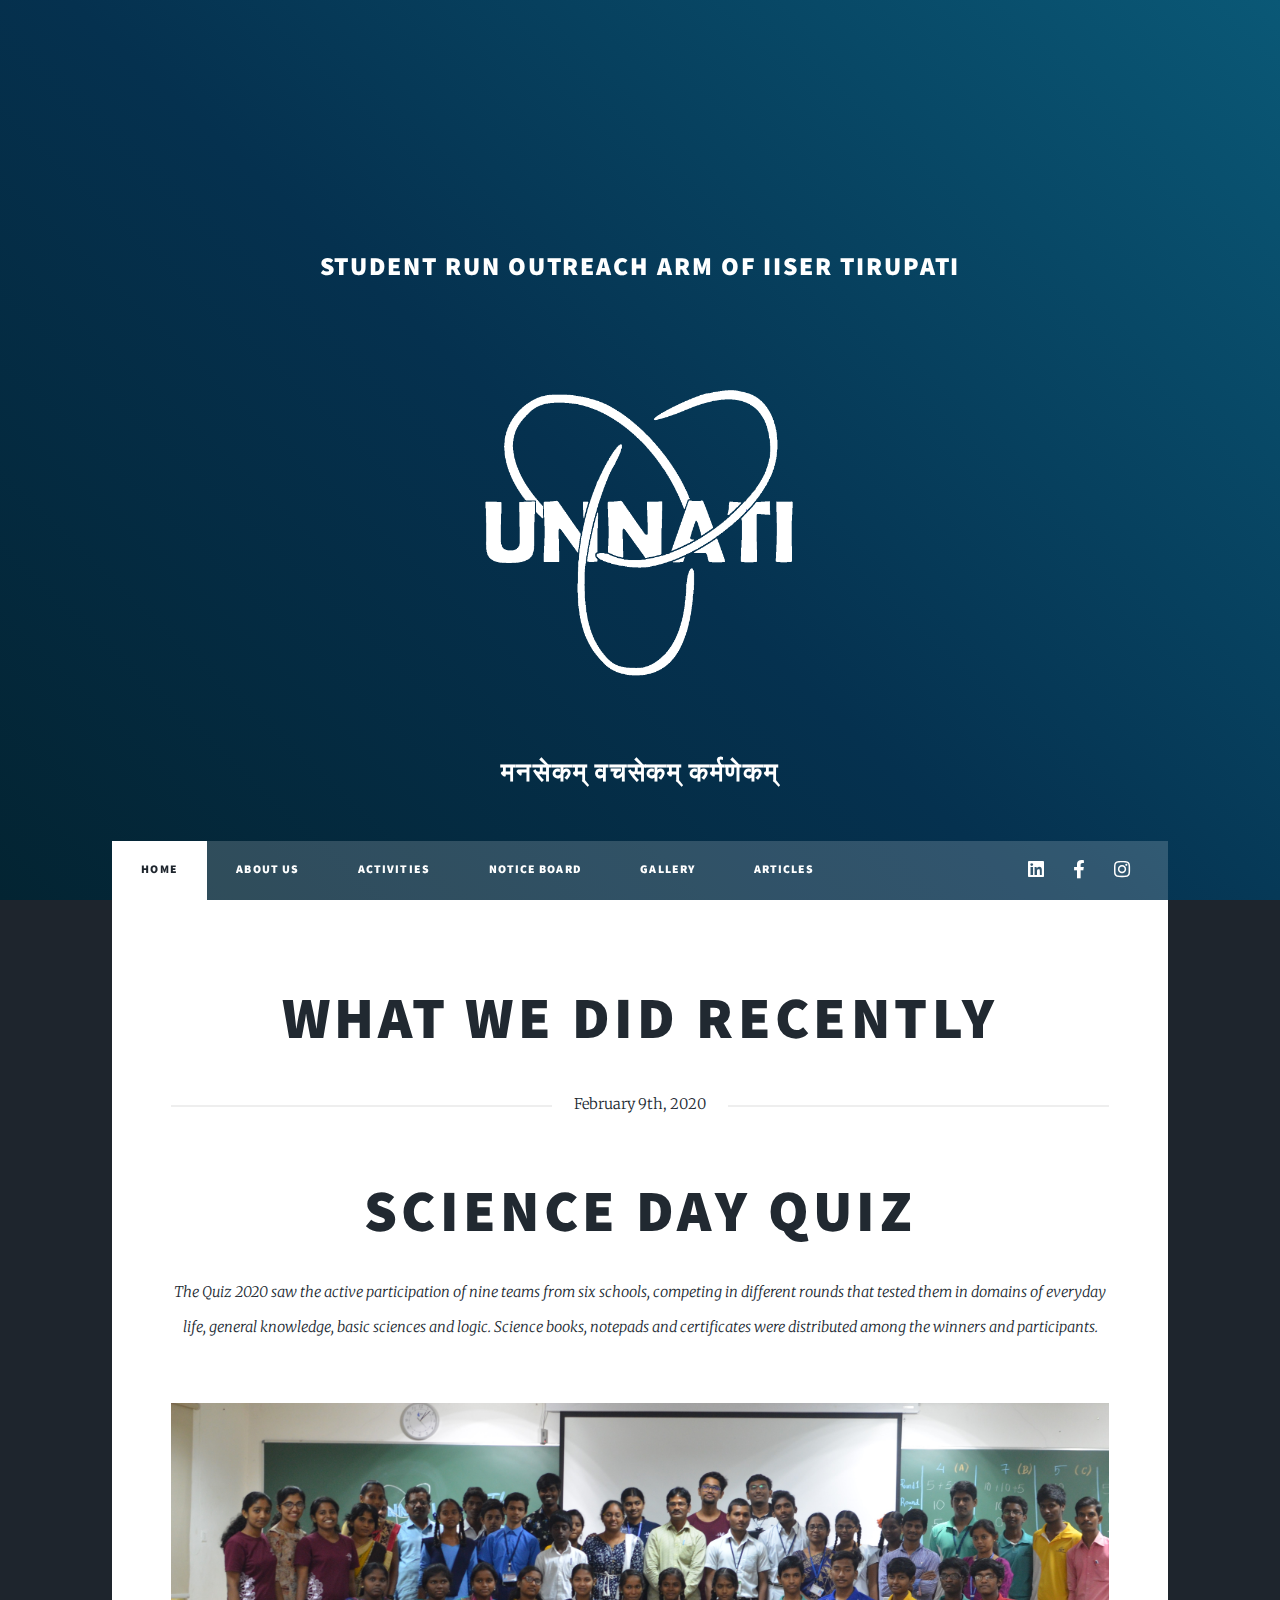
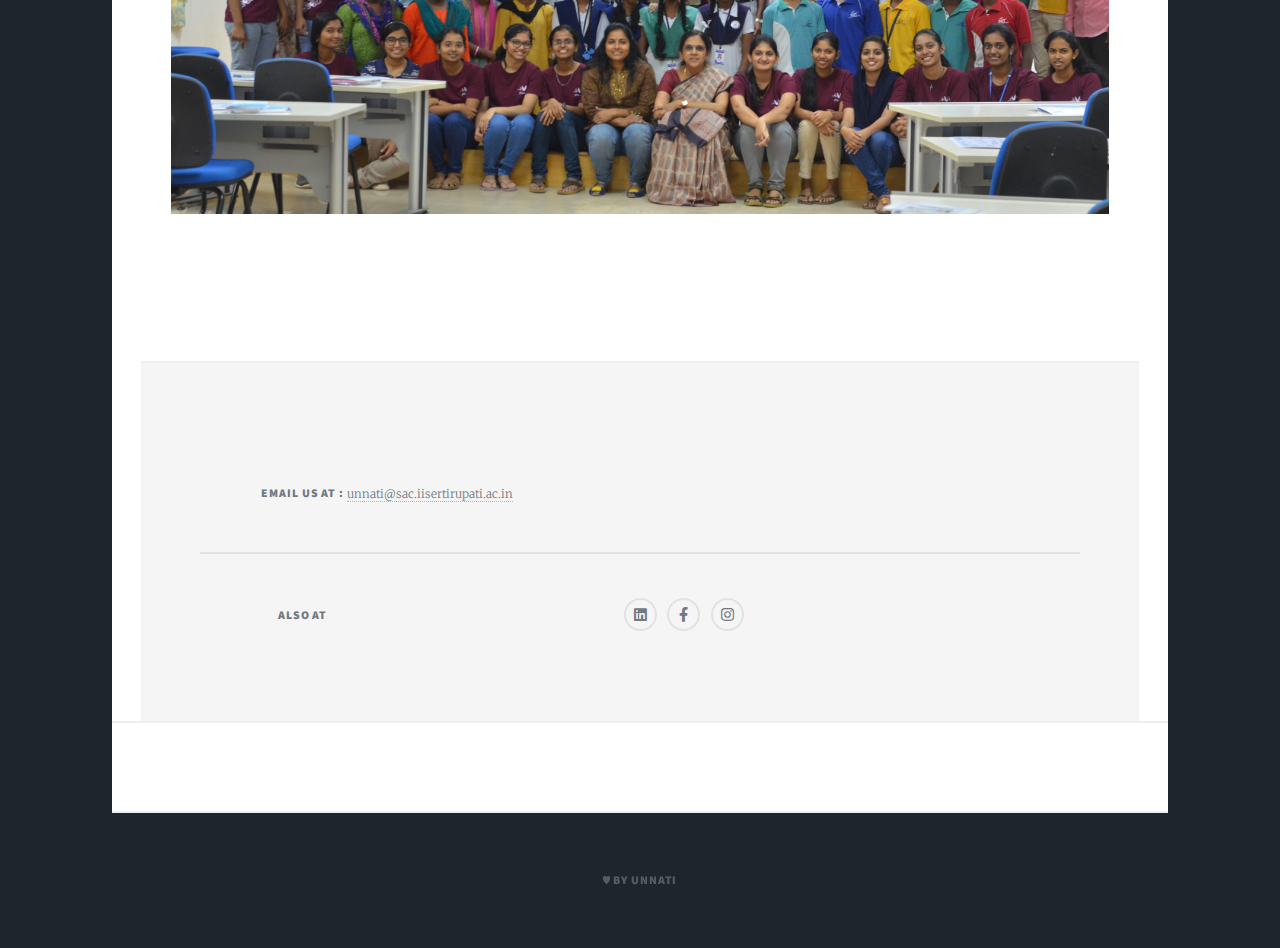
==== commit d44acca1: "Update index.html" ====
--- a/index.html
+++ b/index.html
@@ -50,7 +50,7 @@
 						<!-- Featured Post -->
 							<article class="post featured">
 								<header class="major">
-									<h1>featured post</h1><br>
+									<h1>what we did recently</h1><br>
 									<span class="date">February 9th, 2020</span>
 									<h2>science day quiz
 									</h2>
@@ -76,14 +76,6 @@
 							<footer id="footer">
 
 								<section class="split contact">
-									<section>
-										<h2>"we aim to extend help to communities; only 
-											to realise the concerted nature of the experience of 
-											reaching out: a lot like the interaction of trees that engage 
-											in a leavening exchange of resources and ways, to grow 
-											and in unison."
-									    </h2>
-									</section>
 									
 									<section>
 										<h3>Email Us At : </h3>
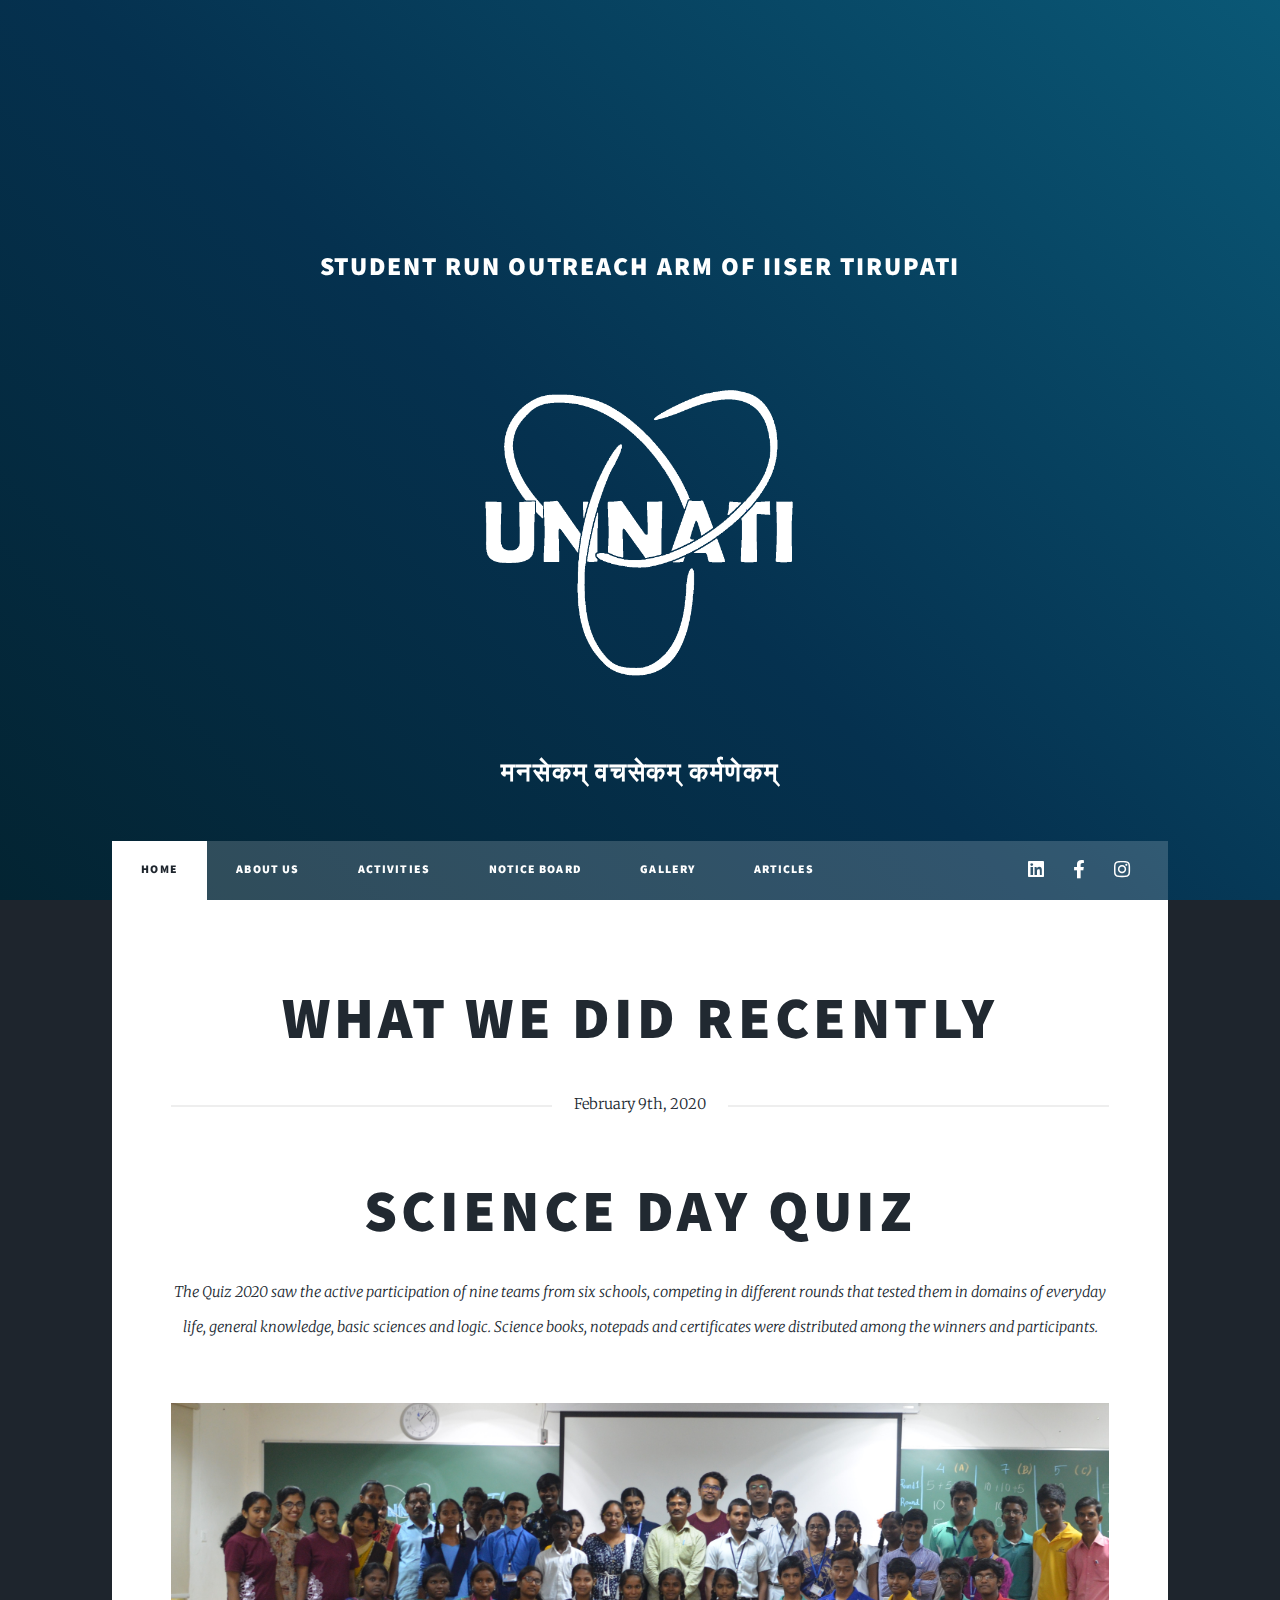
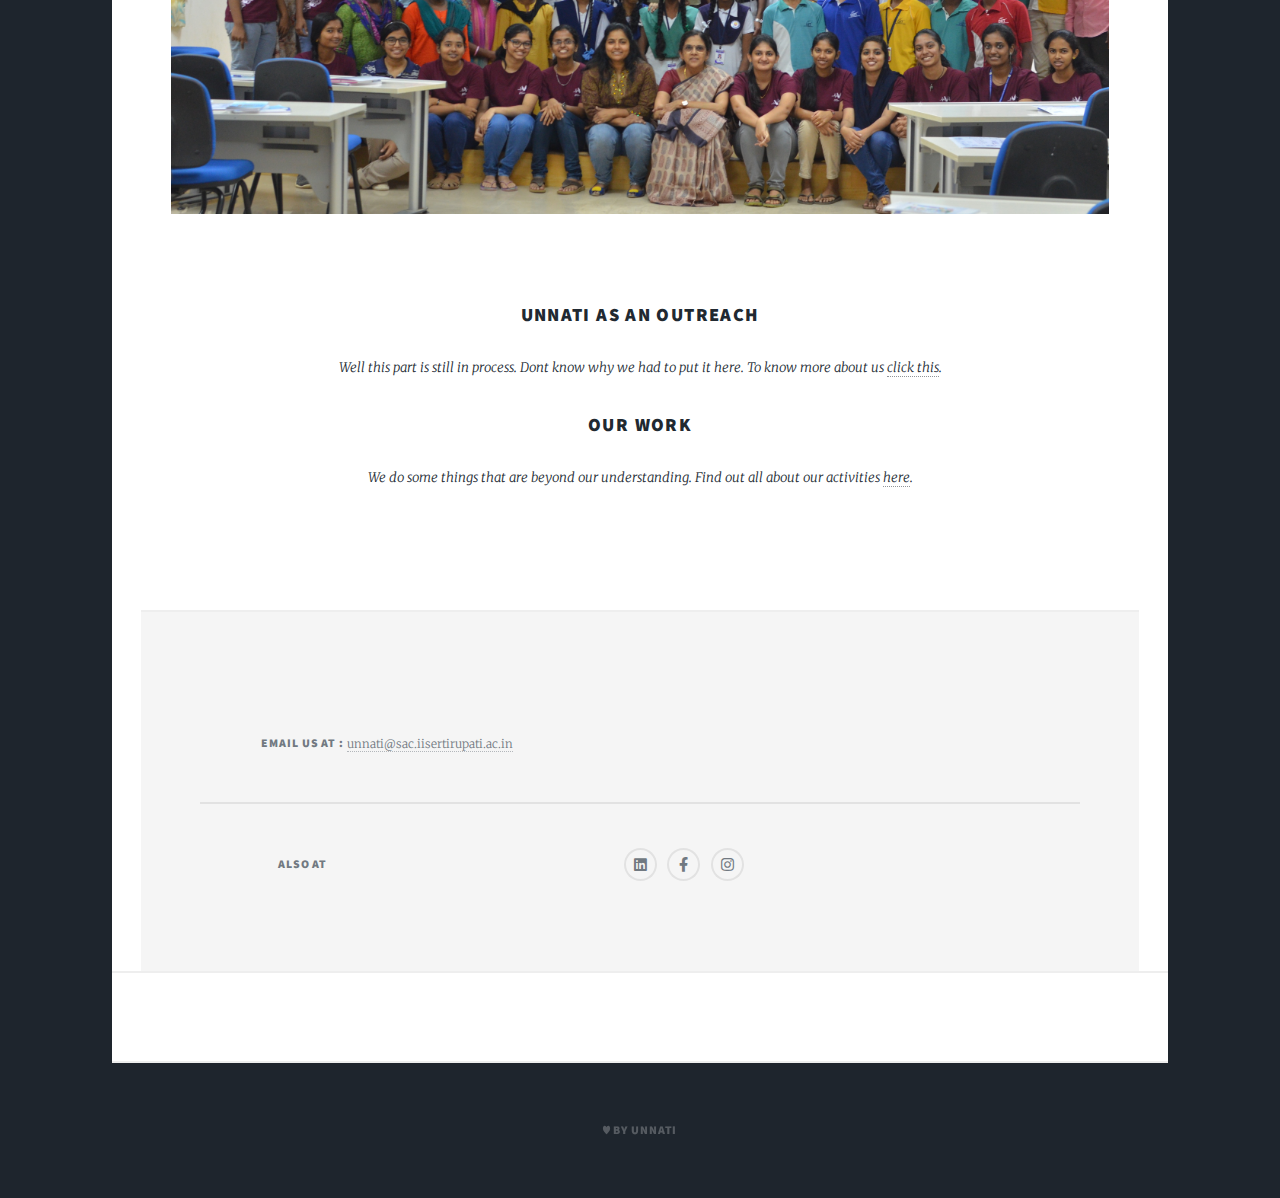
==== commit 5e411095: "Update index.html" ====
--- a/index.html
+++ b/index.html
@@ -66,6 +66,13 @@
 								<ul class="actions special">
 <!-- 									<li><a href="feetpost.html" class="button large">read on</a></li> -->
 								</ul>
+								
+								<header class="major">
+									<h3>Unnati as an outreach</h3>
+									<p>Well this part is still in process. Dont know why we had to put it here. To know more about us <a href="#">click this</a>.</p>
+									<h3>Our work</h3>
+									<p>We do some things that are beyond our understanding. Find out all about our activities <a href="#">here</a>.</p>
+								</header>
 							</article>
 
 						<!-- Posts -->
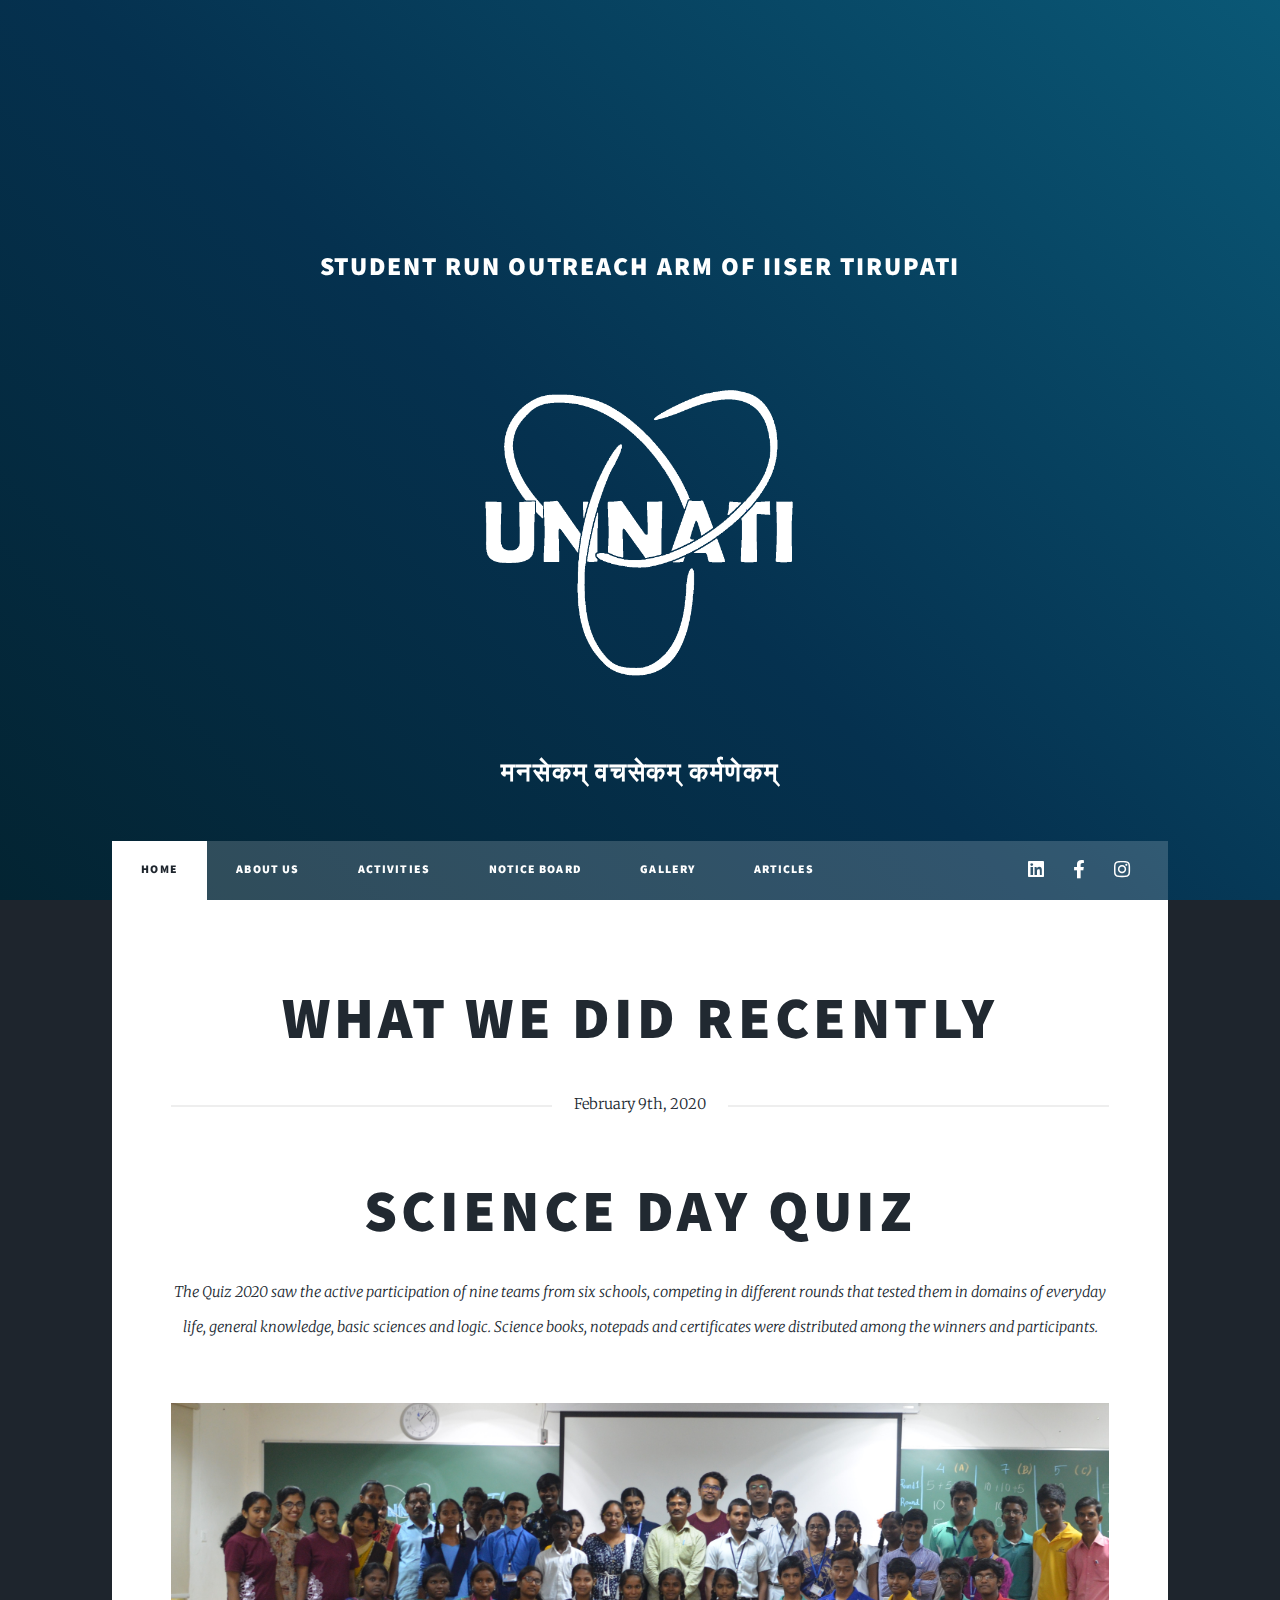
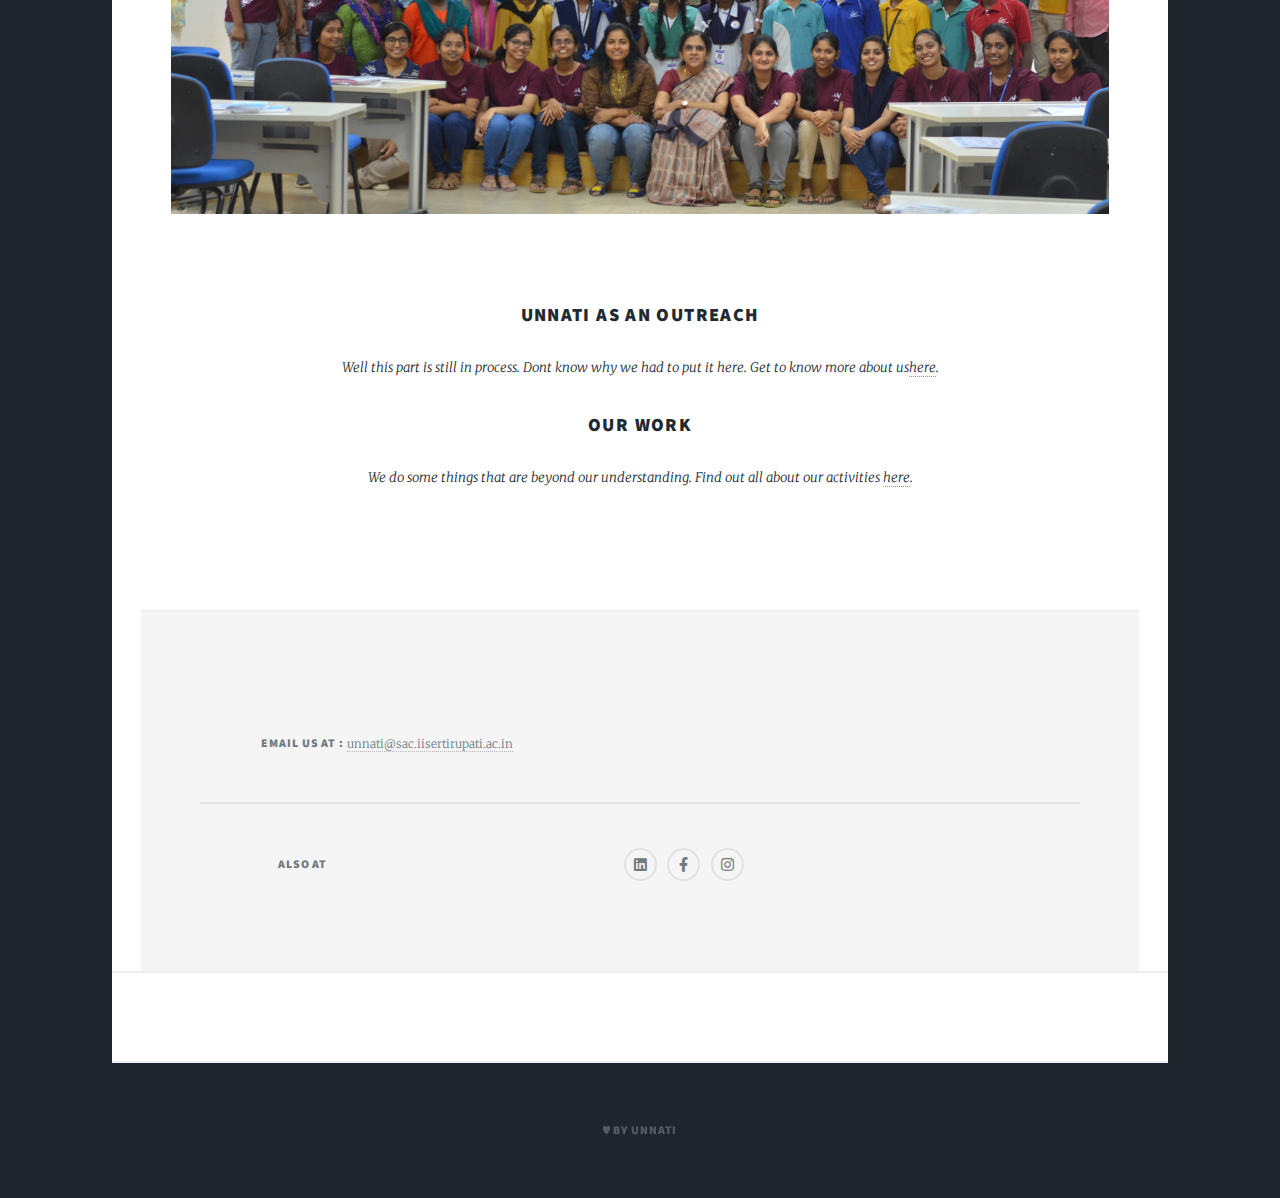
==== commit 7d1a94bc: "Update index.html" ====
--- a/index.html
+++ b/index.html
@@ -69,9 +69,9 @@
 								
 								<header class="major">
 									<h3>Unnati as an outreach</h3>
-									<p>Well this part is still in process. Dont know why we had to put it here. To know more about us <a href="#">click this</a>.</p>
+									<p>Well this part is still in process. Dont know why we had to put it here. Get to know more about us<a href="aboutus.html">here</a>.</p>
 									<h3>Our work</h3>
-									<p>We do some things that are beyond our understanding. Find out all about our activities <a href="#">here</a>.</p>
+									<p>We do some things that are beyond our understanding. Find out all about our activities <a href="activities.html">here</a>.</p>
 								</header>
 							</article>
 
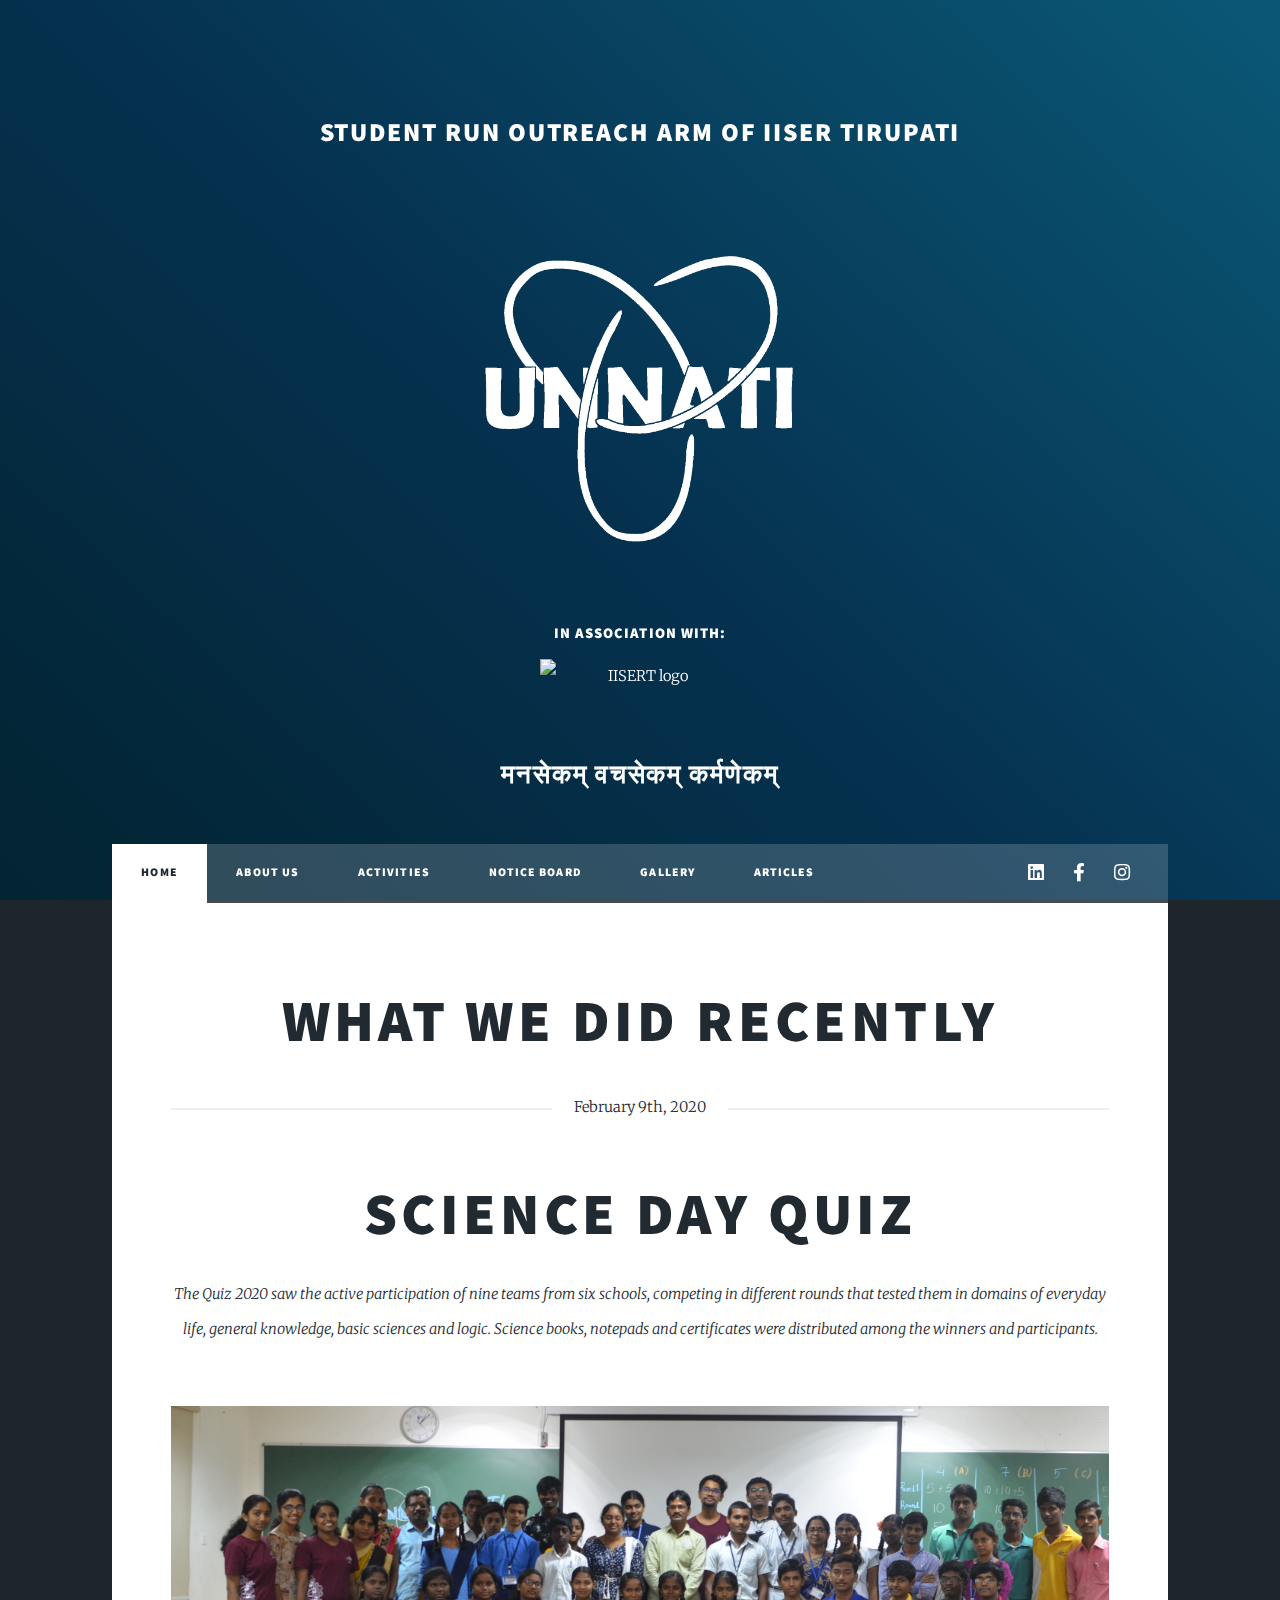
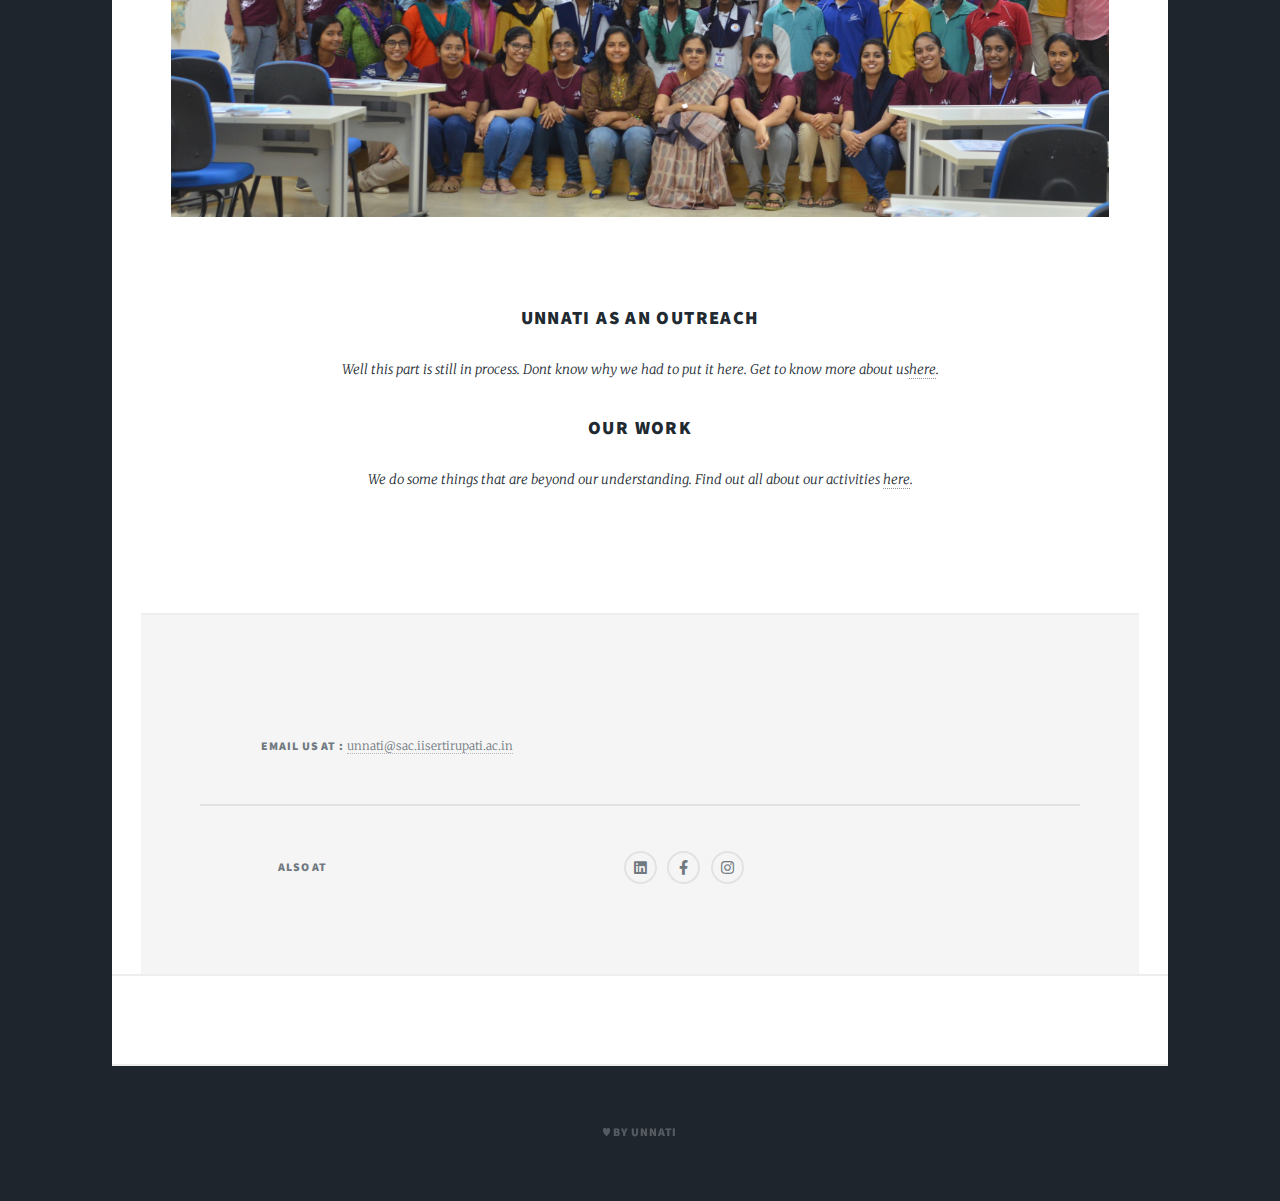
==== commit d3624875: "Update index.html" ====
--- a/index.html
+++ b/index.html
@@ -17,6 +17,7 @@
 						<h2>Student Run Outreach Arm of IISER Tirupati<br />
 						</h2>
 						<img src="images/Unnati_logo_whitetrans.png" alt="Unnati logo" width="600" height="450">
+						<h4>In association with:  </h4> <img src="" alt="IISERT logo" width="200" height="100">
 						<h2>मनसेकम् वचसेकम् कर्मणेकम्<br /></h2>
 						
 					</div>
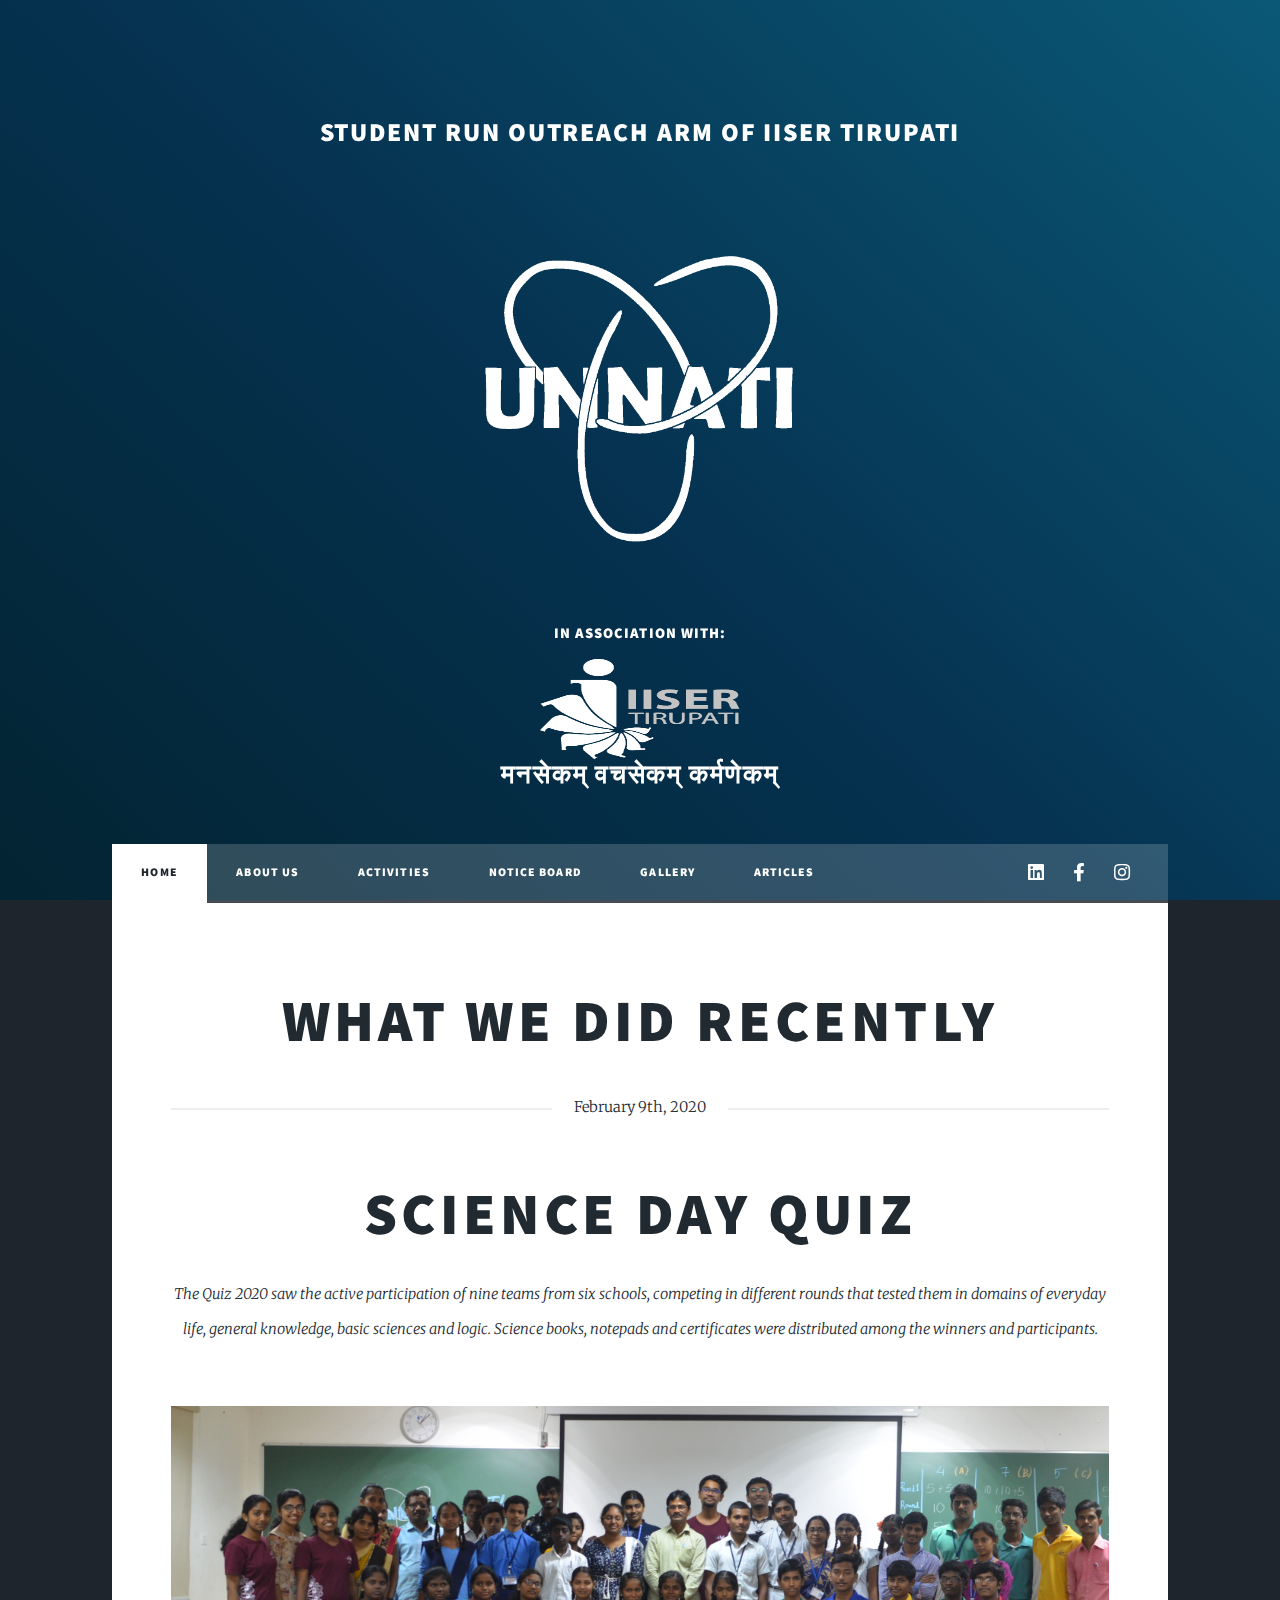
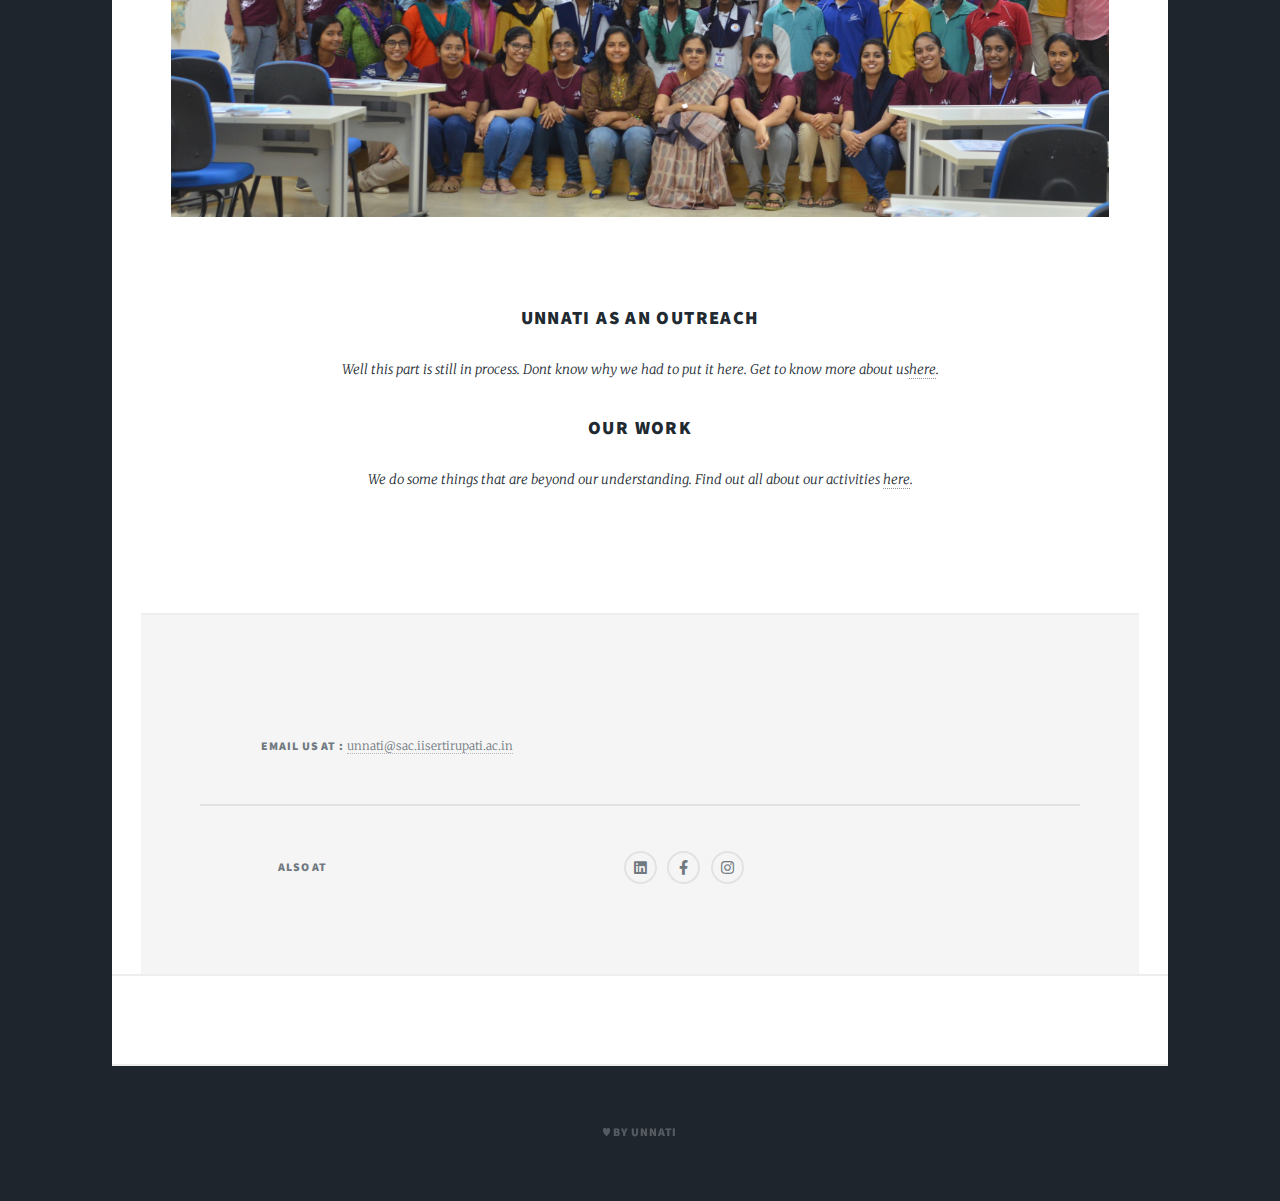
==== commit 5bc44ff5: "Update index.html" ====
--- a/index.html
+++ b/index.html
@@ -17,7 +17,7 @@
 						<h2>Student Run Outreach Arm of IISER Tirupati<br />
 						</h2>
 						<img src="images/Unnati_logo_whitetrans.png" alt="Unnati logo" width="600" height="450">
-						<h4>In association with:  </h4> <img src="" alt="IISERT logo" width="200" height="100">
+						<h4>In association with:  </h4> <img src="images/iiser_tirupati_logo%20new.png" alt="IISERT logo" width="200" height="100">
 						<h2>मनसेकम् वचसेकम् कर्मणेकम्<br /></h2>
 						
 					</div>
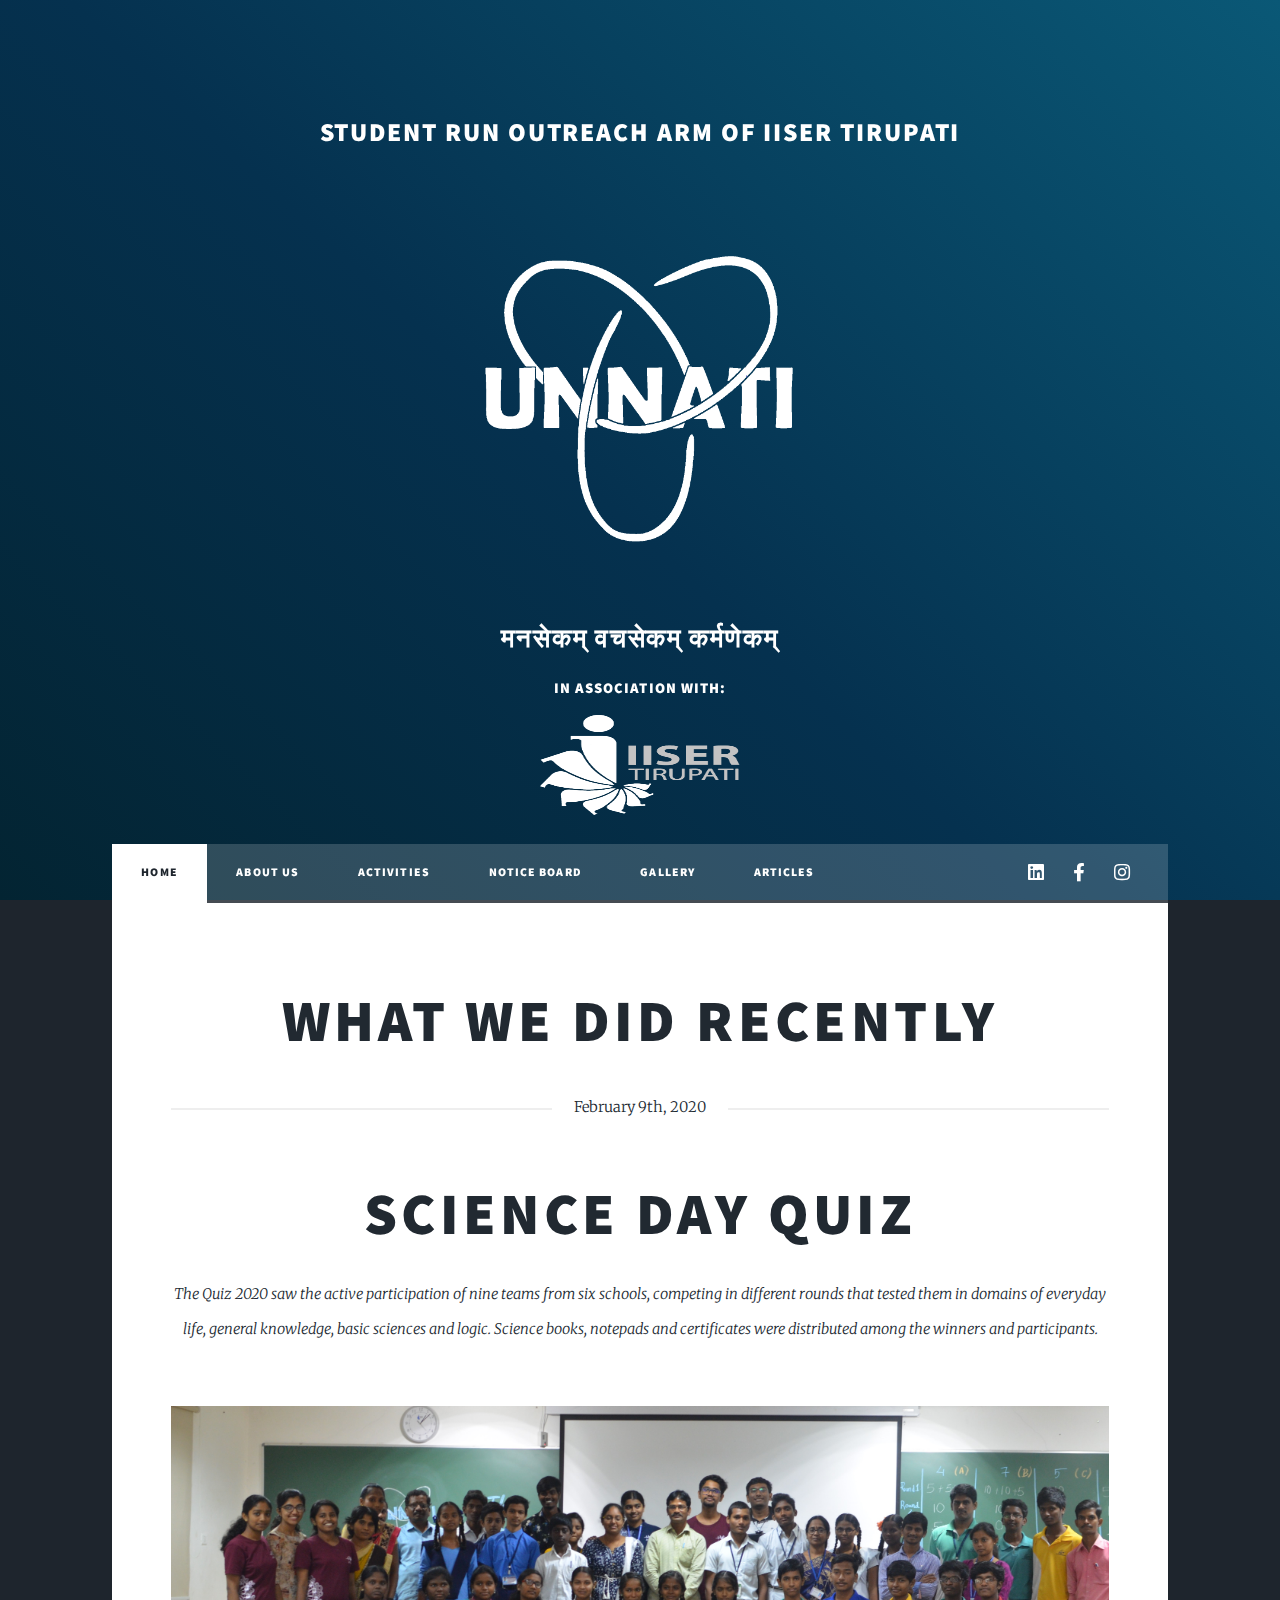
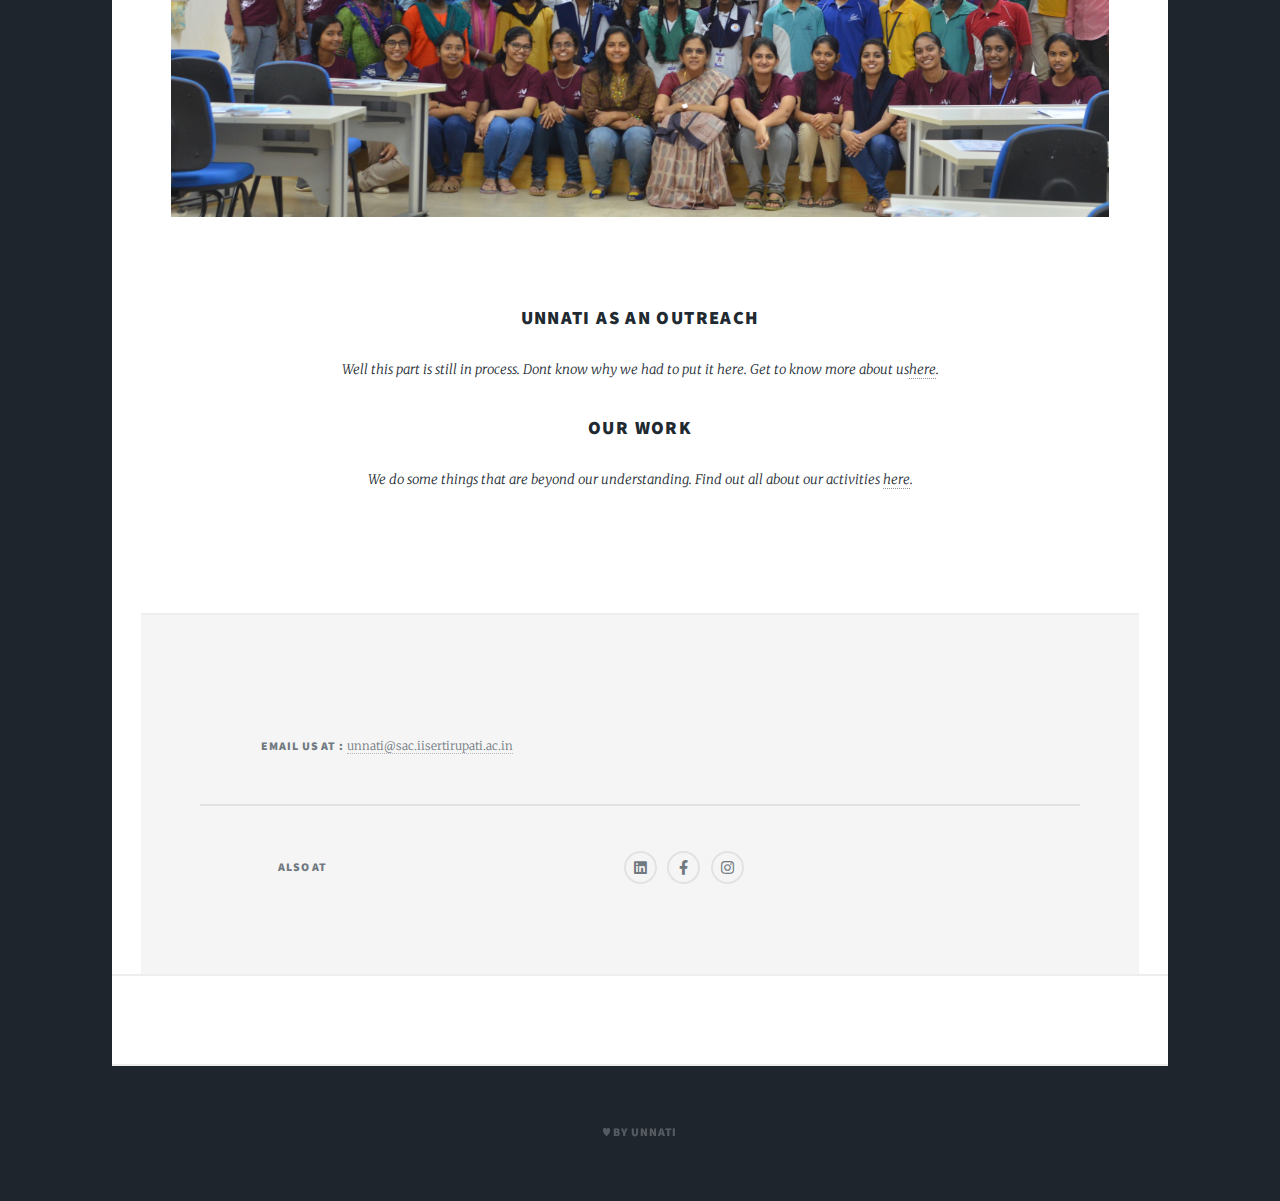
==== commit 2a0ab0d0: "Update index.html" ====
--- a/index.html
+++ b/index.html
@@ -17,8 +17,8 @@
 						<h2>Student Run Outreach Arm of IISER Tirupati<br />
 						</h2>
 						<img src="images/Unnati_logo_whitetrans.png" alt="Unnati logo" width="600" height="450">
-						<h4>In association with:  </h4> <img src="images/iiser_tirupati_logo%20new.png" alt="IISERT logo" width="200" height="100">
 						<h2>मनसेकम् वचसेकम् कर्मणेकम्<br /></h2>
+						<h4>In association with:  </h4> <img src="images/iiser_tirupati_logo new.png" alt="IISERT logo" width="200" height="100">
 						
 					</div>
 
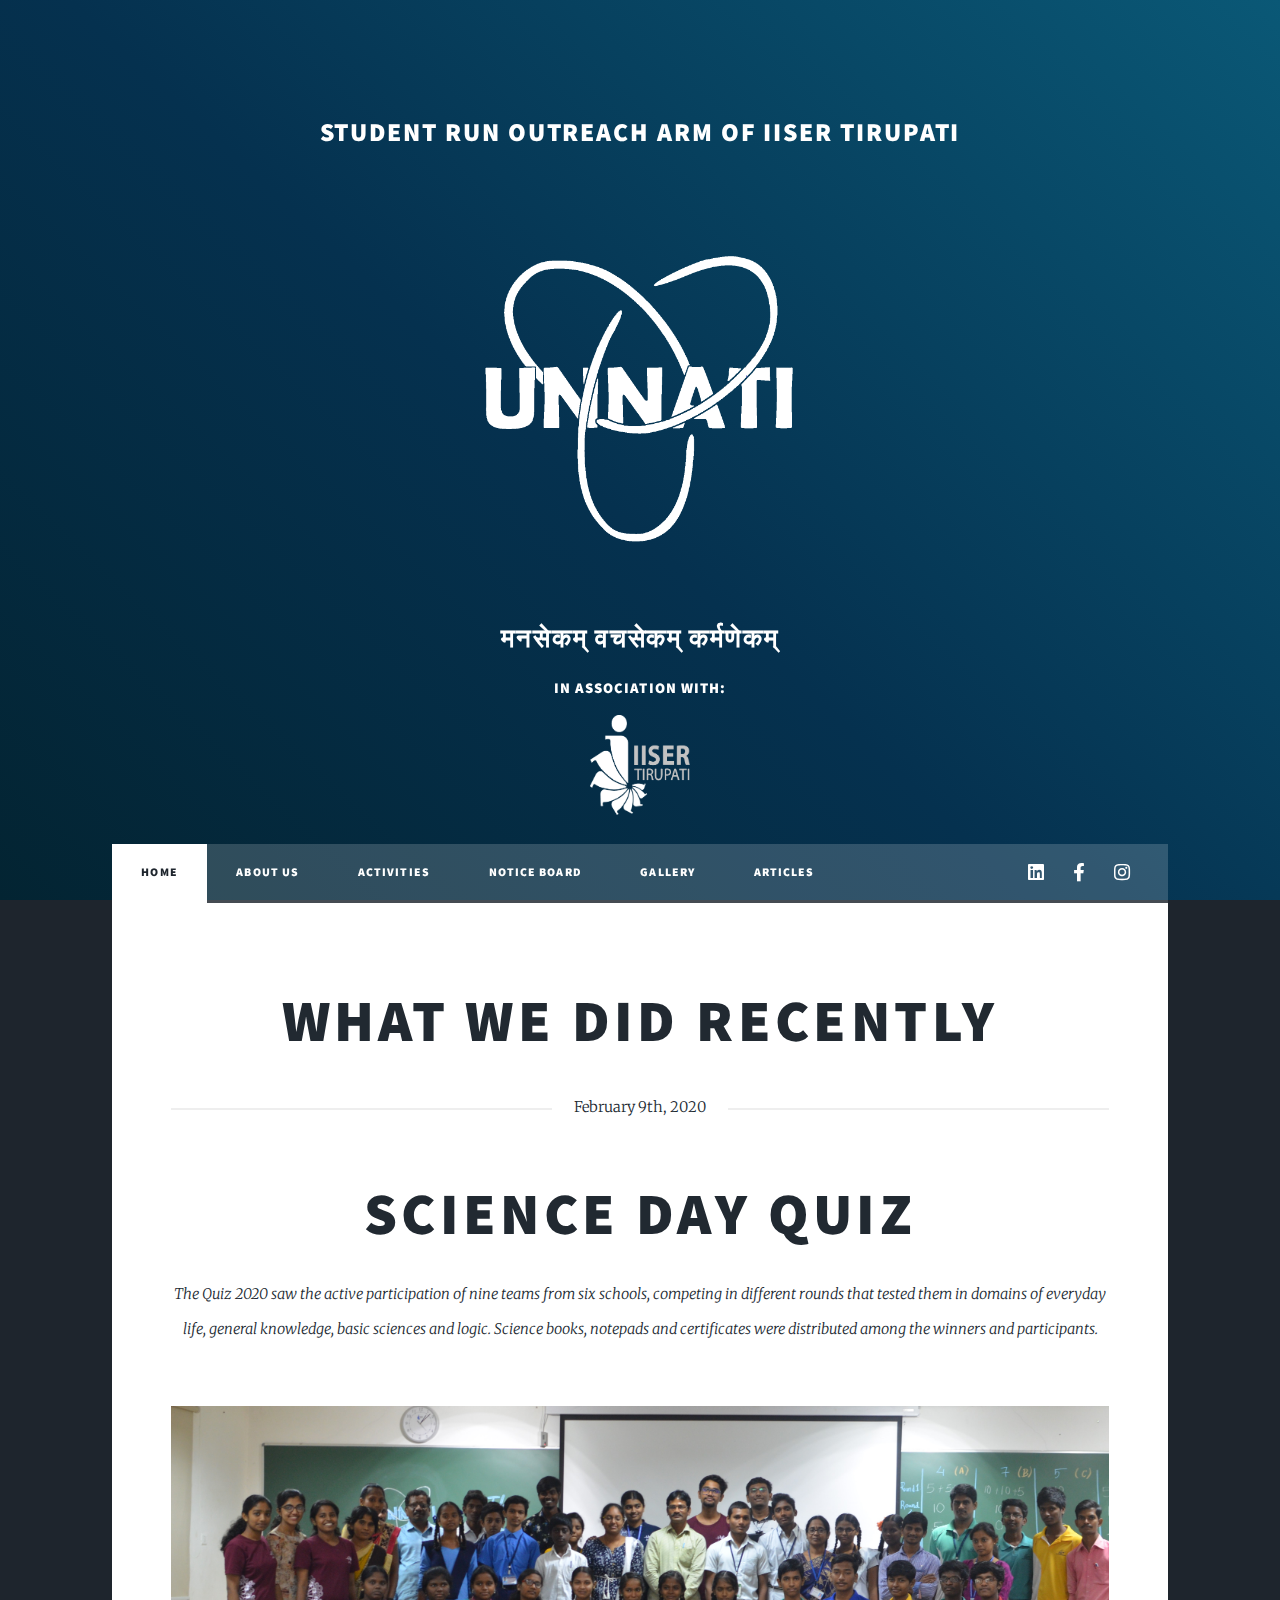
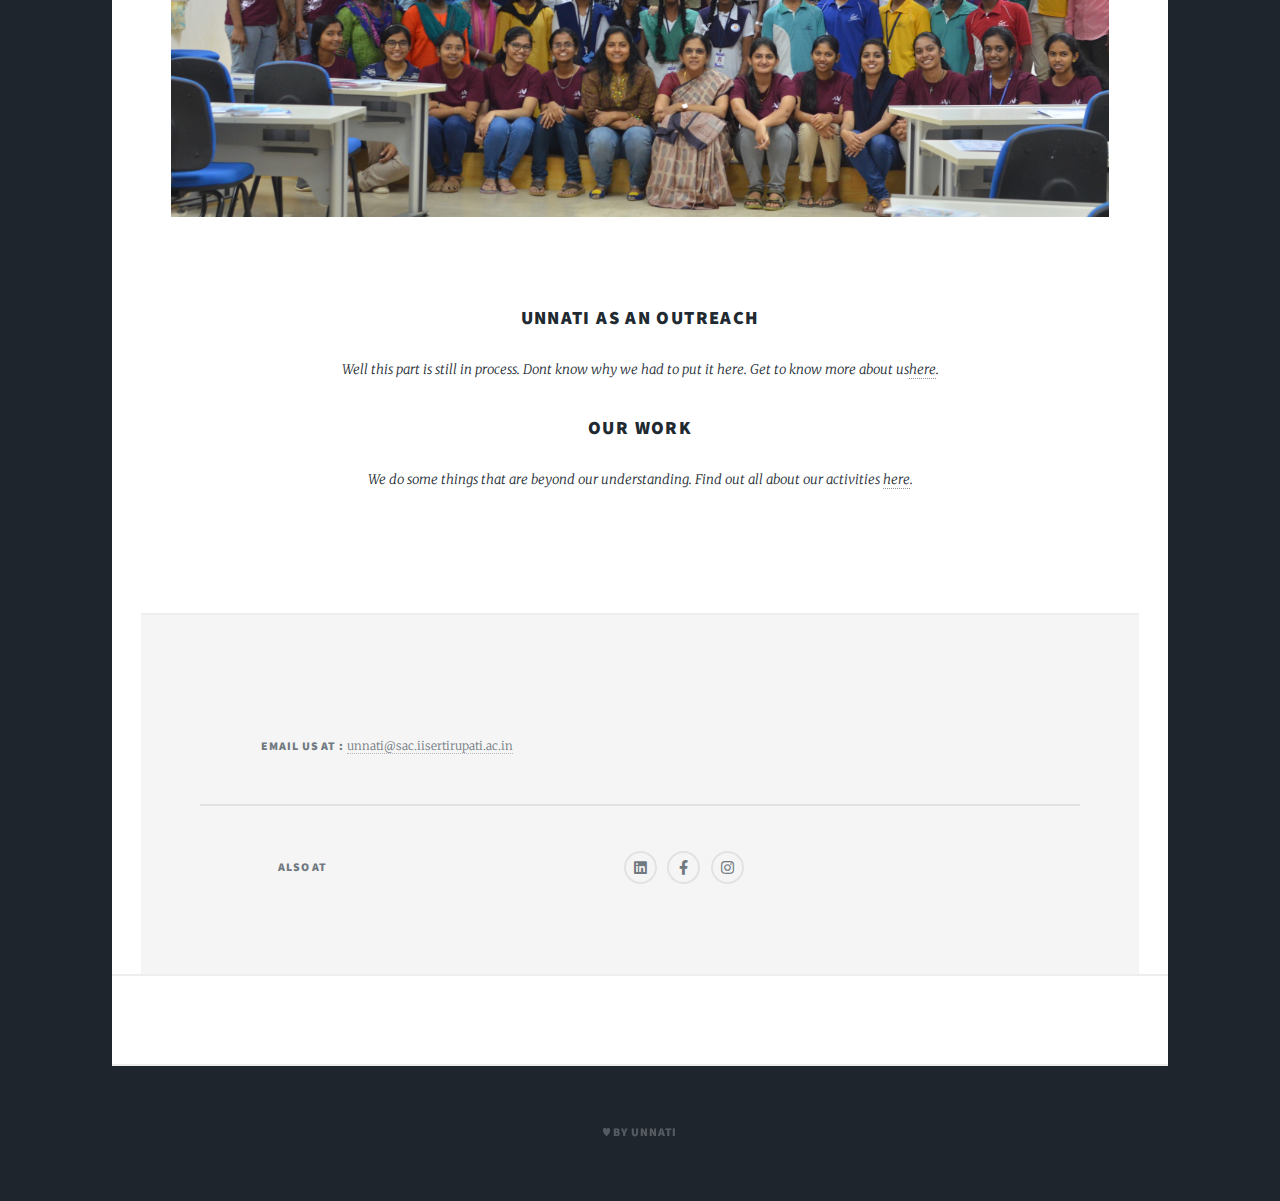
==== commit eedcbeda: "Update index.html" ====
--- a/index.html
+++ b/index.html
@@ -18,7 +18,7 @@
 						</h2>
 						<img src="images/Unnati_logo_whitetrans.png" alt="Unnati logo" width="600" height="450">
 						<h2>मनसेकम् वचसेकम् कर्मणेकम्<br /></h2>
-						<h4>In association with:  </h4> <img src="images/iiser_tirupati_logo new.png" alt="IISERT logo" width="200" height="100">
+						<h4>In association with:  </h4> <img src="images/iiser_tirupati_logo new.png" alt="IISERT logo" width="100" height="100">
 						
 					</div>
 
